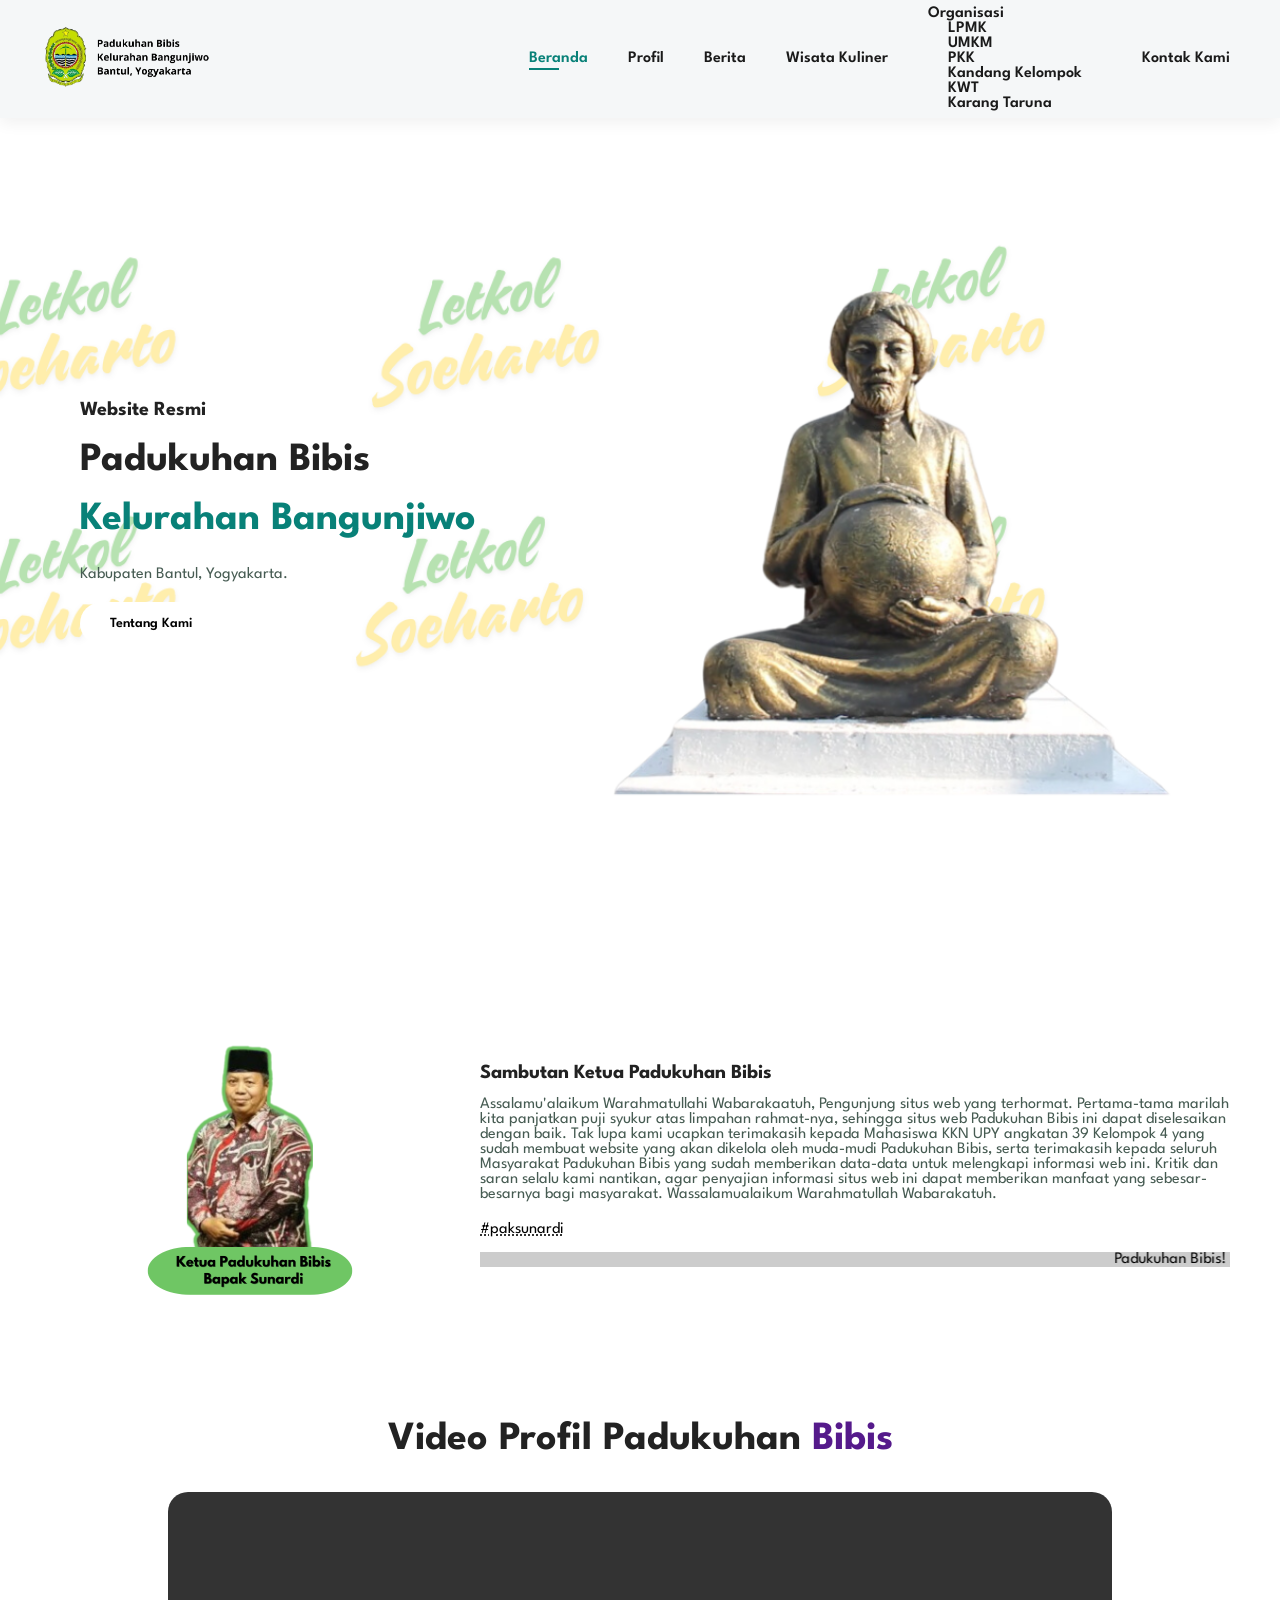
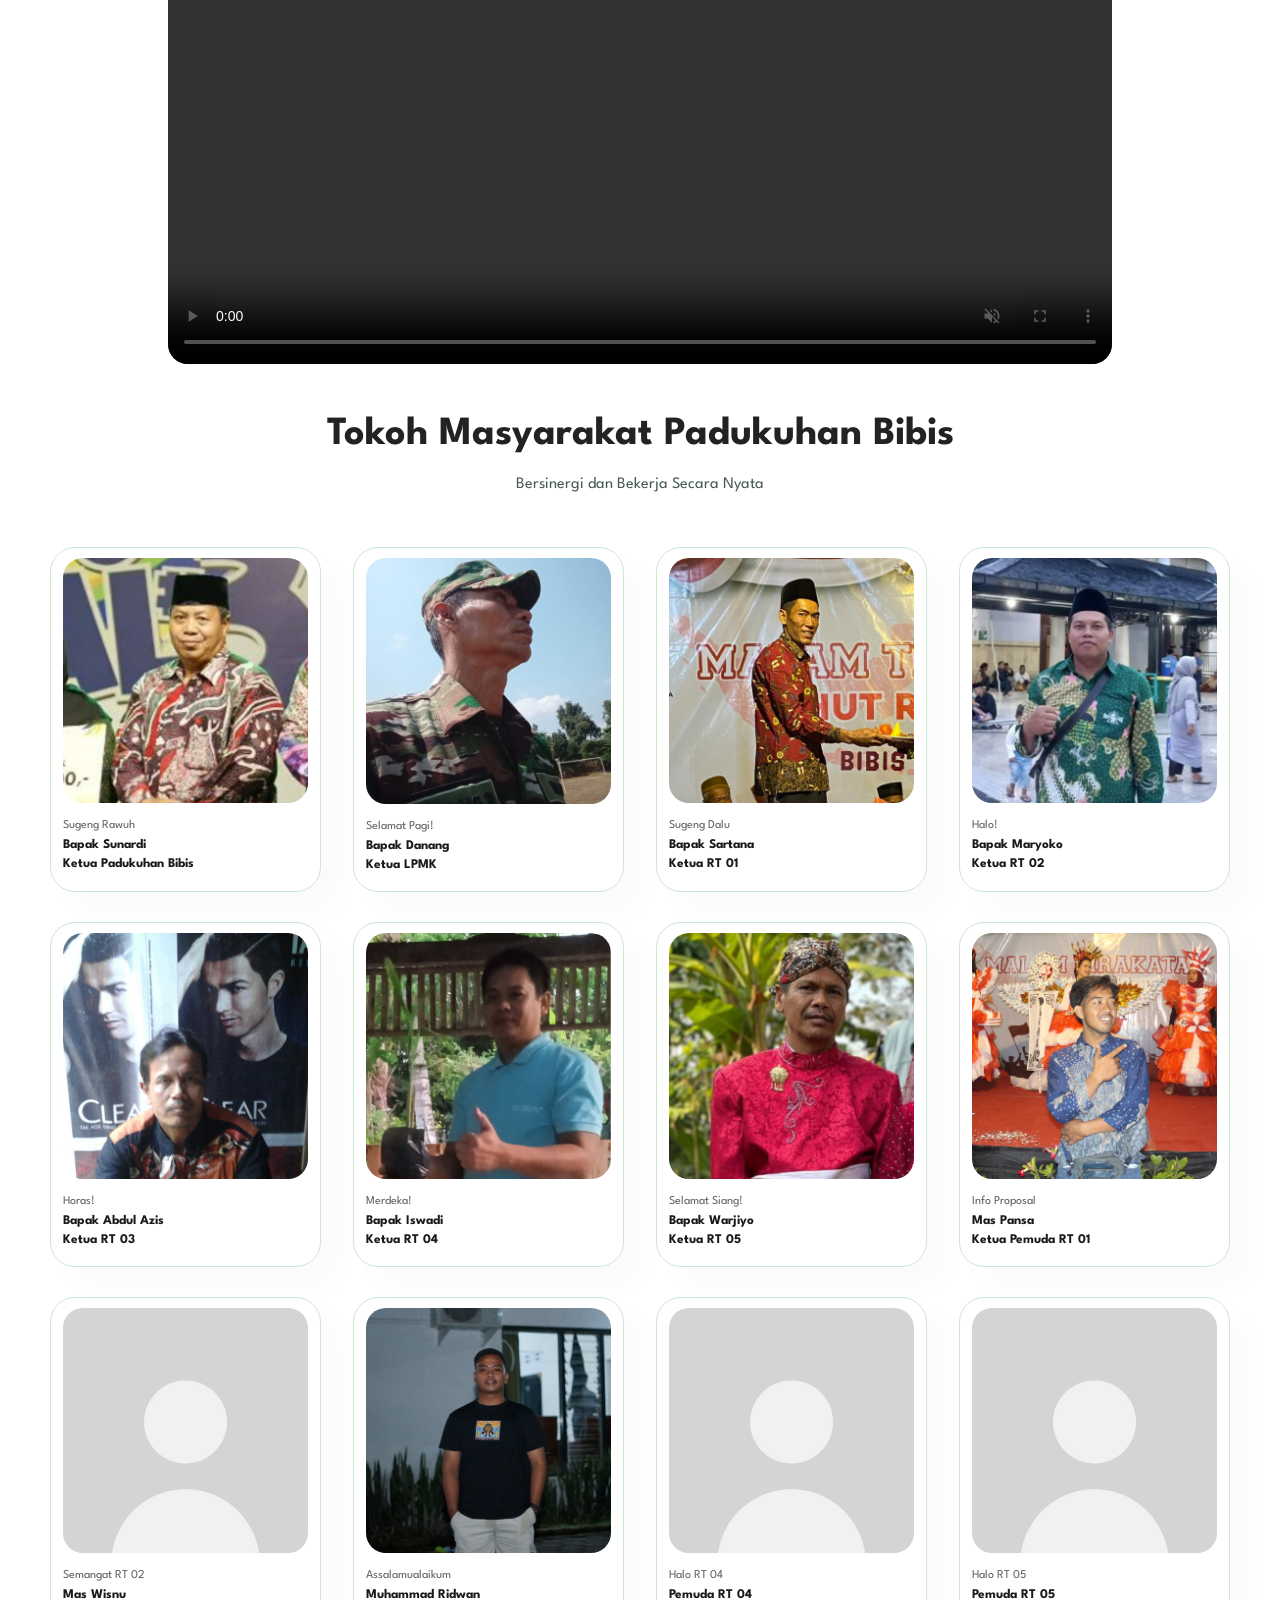
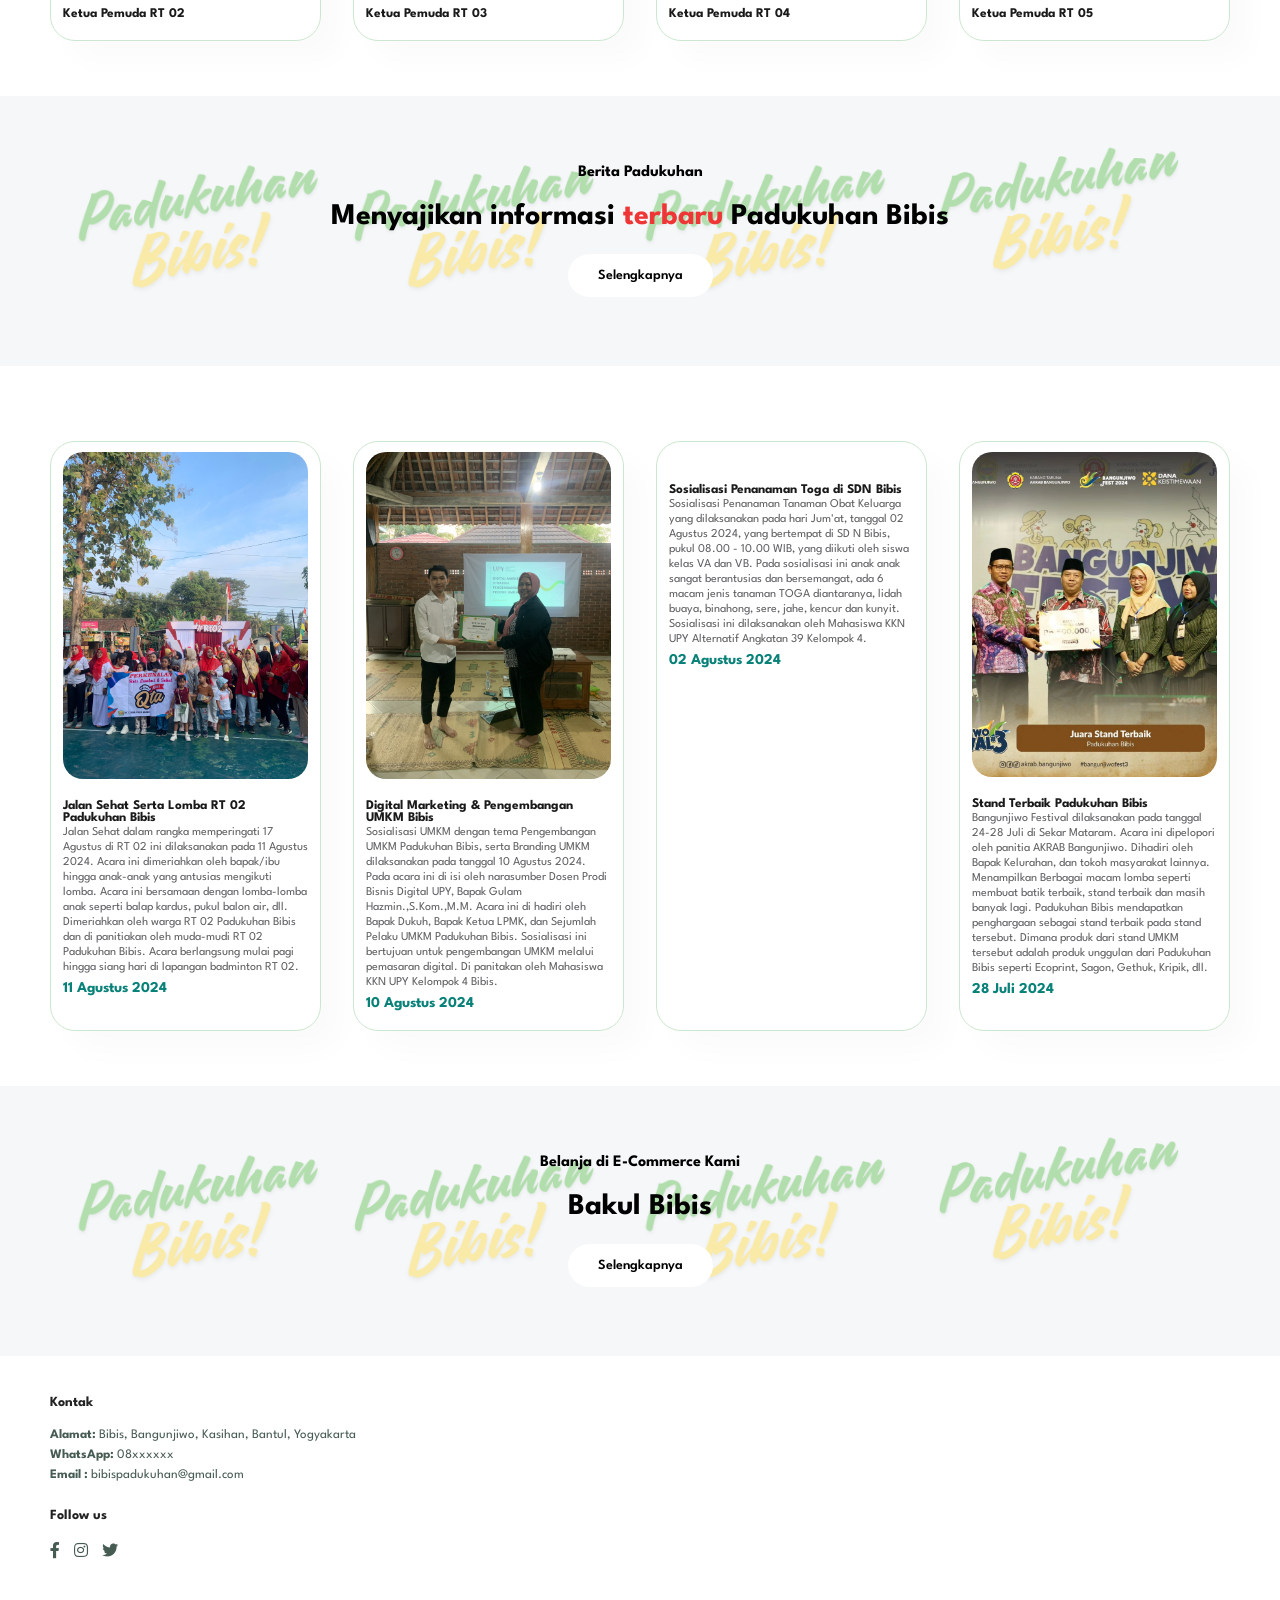
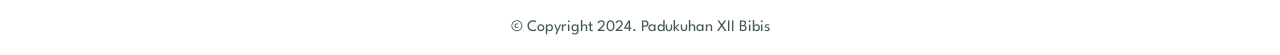
==== index.html @ 920bd3bc "Update index.html" ====
<!DOCTYPE html>
<html lang="en">

<head>
    <meta charset="UTF-8">
    <meta http-equiv="X-UA-Compatible" content="IE=edge">
    <meta name="viewport" content="width=device-width, initial-scale=1.0">
    <title>Website | Padukuhan Bibis</title>
    <link rel="icon" href="img/logobantul4.png"> 
    <link rel="stylesheet" href="https://pro.fontawesome.com/releases/v5.10.0/css/all.css">
    <link href="style.css" rel="stylesheet"  />
</head>

<body>

    <section id="header">
        <a href="index.html"><img src="img/logobantul2.png" class="logo" alt="logo"></a>

        <div>
            <ul id="navbar">
                <li><a class="active" href="index.html">Beranda</a></li>
                <li><a href="profil.html">Profil</a></li>
                <li><a href="berita.html">Berita</a></li>
                <li><a href="wisatakuliner.html">Wisata Kuliner</a></li>
                <li class="dropdown">
                    <a href="profil.html">Organisasi</a>
                    <ul class="submenu">
                        <li><a href="lpmk.html">LPMK</a></li>
                        <li><a href="umkm.html">UMKM</a></li>
                        <li><a href="pkk.html">PKK</a></li>
                        <li><a href="kandangkelompok.html">Kandang Kelompok</a></li>
                        <li><a href="kwt.html">KWT</a></li>
                        <li><a href="karangtaruna.html">Karang Taruna</a></li>
                    </ul>
                </li>
                <li><a href="kontakkami.html">Kontak Kami</a></li>
                <div id="mobile">
                    <a href="belanja.html"><i class="far fa-shopping-bag"></i></a>
                    <i id="bar" class="fas fa-outdent"></i>
                </div>
            </ul>
        </div>
        <div id="mobile">
            <a href="belanja.html"><i class="far fa-shopping-bag"></i></a>
            <i id="bar" class="fas fa-outdent"></i>
        </div>
    </section>
  <!--Navbar end-->


  <!--home page-->
  <section id="hero">
    <h4>Website Resmi</h4>
    <h2>Padukuhan Bibis</h2>
    <h1>Kelurahan Bangunjiwo</h1>
    <p>Kabupaten Bantul, Yogyakarta.</p>
    <a href="profil.html" class="tombol-aktif">Tentang Kami</a>
</section>

<section id="about-head" class="section-p1">
    <img src="img/Ketua Padukuhan Bibis Bapak Sunardi.png" alt="">
    <div>
        <h4>Sambutan Ketua Padukuhan Bibis</h4>
        <p>Assalamu'alaikum Warahmatullahi Wabarakaatuh,
        Pengunjung situs web yang terhormat. Pertama-tama marilah kita panjatkan puji syukur atas limpahan rahmat-nya, sehingga situs web Padukuhan Bibis ini dapat diselesaikan dengan baik.
        Tak lupa kami ucapkan terimakasih kepada Mahasiswa KKN UPY angkatan 39 Kelompok 4 yang sudah membuat website yang akan dikelola oleh muda-mudi Padukuhan Bibis, serta terimakasih kepada
        seluruh Masyarakat Padukuhan Bibis yang sudah memberikan data-data untuk melengkapi informasi web ini. Kritik dan saran selalu kami nantikan, agar penyajian informasi situs web ini
        dapat memberikan manfaat yang sebesar-besarnya bagi masyarakat. Wassalamualaikum Warahmatullah Wabarakatuh.
        </p>

        <abbr title="">#paksunardi</abbr>
        
        <br><br>

        <marquee bgcolor="#ccc" loop="-1" scrollamount="5" width="100%">Padukuhan Bibis! Jaya!</marquee>
    </div>
</section>

<section id="about-app" class="section-p1">
    <h1>Video Profil Padukuhan <a href="">Bibis</a></h1>
    <div class="vidio">
        <video autoplay muted loop controls src="img/vidioprofil16mb.mp4"></video>
    </div>          
</section>


  <!--home page end-->

  <!--Produk-->
  <section id="product1" class="section-p1">
    <h2>Tokoh Masyarakat Padukuhan Bibis</h2>
    <p>Bersinergi dan Bekerja Secara Nyata</p>
    <div class="pro-container">
        <div class="pro">
            <img src="img/paksunardi.png" alt=""/>
            <div class="des">
                <span>Sugeng Rawuh</span>
                <h5>Bapak Sunardi</h5>
                <h5>Ketua Padukuhan Bibis </h5>
            </div>
        </div>
        <div class="pro">
            <img src="img/pakdanang.jpeg" alt=""/>
            <div class="des">
                <span>Selamat Pagi!</span>
                <h5>Bapak Danang</h5>
                <h5>Ketua LPMK</h5>
            </div>
        </div>
        <div class="pro">
            <img src="img/Pakrt1.png" alt=""/>
            <div class="des">
                <span>Sugeng Dalu</span>
                <h5>Bapak Sartana</h5>
                <h5>Ketua RT 01</h5>
            </div>
        </div>
        <div class="pro">
            <img src="img/pakrt02.png" alt=""/>
            <div class="des">
                <span>Halo!</span>
                <h5>Bapak Maryoko</h5>
                <h5>Ketua RT 02</h5>
            </div>
        </div>
        <div class="pro">
            <img src="img/pakrt3.png" alt=""/>
            <div class="des">
                <span>Horas!</span>
                <h5>Bapak Abdul Azis</h5>
                <h5>Ketua RT 03</h5>
            </div>
        </div>
        <div class="pro">
            <img src="img/Pakrt04.png" alt=""/>
            <div class="des">
                <span>Merdeka!</span>
                <h5>Bapak Iswadi</h5>
                <h5>Ketua RT 04</h5>
            </div>
        </div>
        <div class="pro">
            <img src="img/pakrt05.png" alt=""/>
            <div class="des">
                <span>Selamat Siang!</span>
                <h5>Bapak Warjiyo</h5>
                <h5>Ketua RT 05</h5>
            </div>
        </div>
        <div class="pro">
            <img src="img/maspansa2.png" alt=""/>
            <div class="des">
                <span>Info Proposal</span>
                <h5>Mas Pansa</h5>
                <h5>Ketua Pemuda RT 01</h5>
            </div>
        </div>
        <div class="pro">
            <img src="img/profilkosong.jpg" alt=""/>
            <div class="des">
                <span>Semangat RT 02</span>
                <h5>Mas Wisnu</h5>
                <h5>Ketua Pemuda RT 02</h5>
            </div>
        </div>
        <div class="pro">
            <img src="img/ridwanrt03.png" alt=""/>
            <div class="des">
                <span>Assalamualaikum</span>
                <h5>Muhammad Ridwan</h5>
                <h5>Ketua Pemuda RT 03</h5>
            </div>
        </div>
        <div class="pro">
            <img src="img/profilkosong.jpg" alt=""/>
            <div class="des">
                <span>Halo RT 04</span>
                <h5>Pemuda RT 04</h5>
                <h5>Ketua Pemuda RT 04</h5>
            </div>
        </div>
        <div class="pro">
            <img src="img/profilkosong.jpg" alt=""/>
            <div class="des">
                <span>Halo RT 05</span>
                <h5>Pemuda RT 05</h5>
                <h5>Ketua Pemuda RT 05</h5>
            </div>
        </div>
    </div>
</section>

<section id="banner" class="section-m1">
    <h4>Berita Padukuhan</h4>
    <h2>Menyajikan informasi <span>terbaru</span> Padukuhan Bibis </h2>
    <a href="berita.html">Selengkapnya</a>
</section>

<section id="product1" class="section-p1">
    <div class="pro-container">
        <div class="pro">
            <img src="img/jalansehat.jpeg" alt=""/>
            <div class="des">
                <h5>Jalan Sehat Serta Lomba RT 02 Padukuhan Bibis</h5>
                <span>Jalan Sehat dalam rangka memperingati 17 Agustus di RT 02 ini dilaksanakan pada 11 Agustus 2024.
                    Acara ini dimeriahkan oleh bapak/ibu hingga anak-anak yang antusias mengikuti lomba. Acara ini bersamaan dengan lomba-lomba anak 
                    seperti balap kardus, pukul balon air, dll. Dimeriahkan oleh warga RT 02 Padukuhan Bibis dan di panitiakan 
                    oleh muda-mudi RT 02 Padukuhan Bibis. Acara berlangsung mulai pagi hingga siang hari di lapangan badminton RT 02.
                </span>
                <h4>11 Agustus 2024</h4>
            </div>
        </div>
        <div class="pro">
            <img src="img/sosialisasiumkm.jpeg" alt=""/>
            <div class="des">
                <h5>Digital Marketing & Pengembangan UMKM Bibis</h5>
                <span>Sosialisasi UMKM dengan tema Pengembangan UMKM Padukuhan Bibis, serta Branding UMKM
                    dilaksanakan pada tanggal 10 Agustus 2024. Pada acara ini di isi oleh narasumber Dosen Prodi
                    Bisnis Digital UPY, Bapak Gulam Hazmin.,S.Kom.,M.M. Acara ini di hadiri oleh Bapak Dukuh,
                    Bapak Ketua LPMK, dan Sejumlah Pelaku UMKM Padukuhan Bibis. Sosialisasi ini bertujuan untuk 
                    pengembangan UMKM melalui pemasaran digital. Di panitakan
                    oleh Mahasiswa KKN UPY Kelompok 4 Bibis.
                </span>
                <h4>10 Agustus 2024</h4>
            </div>
        </div>
        <div class="pro">
            <img src="img/beritatanaman2.png" alt=""/>
            <div class="des">
                <h5>Sosialisasi Penanaman Toga di SDN Bibis</h5>
                <span>Sosialisasi Penanaman Tanaman Obat Keluarga yang dilaksanakan pada hari Jum'at, tanggal 02 Agustus 2024, yang bertempat di SD N Bibis, pukul 08.00 - 10.00 WIB, yang diikuti oleh siswa kelas VA dan VB. 
                    Pada sosialisasi ini anak anak sangat berantusias dan bersemangat, ada 6 macam jenis tanaman TOGA diantaranya, lidah buaya, binahong, sere, jahe, kencur dan kunyit. 
                    Sosialisasi ini dilaksanakan oleh Mahasiswa KKN UPY Alternatif Angkatan 39 Kelompok 4.
                </span>
                <h4>02 Agustus 2024</h4>
            </div>
        </div>
        <div class="pro">
            <img src="img/bangunjiwofest.jpeg" alt=""/>
            <div class="des">
                <h5>Stand Terbaik Padukuhan Bibis</h5>
                <span>Bangunjiwo Festival dilaksanakan pada tanggal 24-28 Juli di Sekar Mataram. Acara ini dipelopori oleh 
                    panitia AKRAB Bangunjiwo. Dihadiri oleh Bapak Kelurahan, dan tokoh masyarakat lainnya. Menampilkan Berbagai
                    macam lomba seperti membuat batik terbaik, stand terbaik dan masih banyak lagi. Padukuhan Bibis mendapatkan penghargaan
                    sebagai stand terbaik pada stand tersebut. Dimana produk dari stand UMKM tersebut adalah produk unggulan dari Padukuhan Bibis
                    seperti Ecoprint, Sagon, Gethuk, Kripik, dll.
                </span>
                <h4>28 Juli 2024</h4>
            </div>
        </div>
    </div>
</section>

  <!--Produk Star end-->

<section id="banner" class="section-m1">
    <h4>Belanja di E-Commerce Kami</h4>
    <h2>Bakul Bibis</h2>
    <a href="https://bakulbibis-frontend.vercel.app/" class="tombol-aktif">Selengkapnya</a>
</section>

<footer class="section-p1">
    <div class="col">
        <h4>Kontak</h4>
        <p><strong>Alamat:</strong> Bibis, Bangunjiwo, Kasihan, Bantul, Yogyakarta</p>
        <p><strong>WhatsApp:</strong> 08xxxxxx</p>
        <p><strong>Email : </strong> bibispadukuhan@gmail.com </p>
        <div class="follow">
            <h4>Follow us</h4>
            <div class="icon">
                <i class="fab fa-facebook-f"></i>
                <i class="fab fa-instagram"></i>
                <i class="fab fa-twitter"></i>
            </div>
        </div>
    </div>




</footer>


<div class="copyright">
    <p>&copy; Copyright 2024. Padukuhan XII Bibis</p>
  </div>
</div>


  <script src="script.js"></script>
</body>

</html>
---- style.css ----
@import url('https://fonts.googleapis.com/css2?family=Spartan:wght@100;200;300;400;500;600;700;800;900&display=swap');
* {
    margin: 0;
    padding: 0;
    box-sizing: border-box;
    font-family: 'Spartan', sans-serif;
}

h1 {
    font-size: 40px;
    line-height: 64px;
    color: #222;
}

h2 {
    font-size: 40px;
    line-height: 54px;
    color: #222;
}

h4 {
    font-size: 20px;
    color: #222;
}

h6 {
    font-weight: 700;
    font-size: 12px;
}

p {
    font-size: 16px;
    color: #465b52;
    margin: 15px 0 20px 0;
}

.section-p1 {
    margin: 40px 50px;
}

.section-m1 {
    margin: 40px 0;
}

body {
    width: 100%;
}

/* Navbar */

.logo {
    width: 200px;
}

#header {
    display: flex;
    align-items: center;
    justify-content: space-between;
    padding: 5px 30px;
    background-color: #F5F7F8;
    box-shadow: 0 5px 15px rgba(0, 0, 0, 0.06);
    z-index: 999;
    position: sticky;
    top: 0;
    left: 0;
}

#navbar {
    display: flex;
    align-items: center;
    justify-content: center;
}

#navbar li {
    list-style: none;
    padding: 0 20px;
    position: relative;
}

#navbar li a {
    text-decoration: none;
    font-size: 16px;
    font-weight: 600;
    color: #1a1a1a;
    transition: 0.3s ease;
}

#navbar li a:hover,
#navbar li a.active {
    color: #088178;
}

#navbar li a.active::after,
#navbar li a:hover::after {
    content: "";
    width: 30px;
    height: 2px;
    background-color: #088178;
    position: absolute;
    bottom: -4px;
    left: 20px;
}


#mobile {
    display: none;
    align-items: center;
}

#close {
    display: none;
}


/* Navbar End*/

/* Home Page */
#hero {
    background-image: url("img/bgletkol.png");
    height: 90vh;
    width: 100%;
    background-size: cover;
    background-position: top 25% right 0;
    padding: 0 80px;
    display: flex;
    flex-direction: column;
    align-items: flex-start;
    justify-content: center;
}


#hero button a {
    text-decoration: none;
    color: black;
    background-size: cover;
    background-position: top 25% right 0;
    padding: 0 80px;
    display: flex;
}


#hero h4 {
    padding-bottom: 15px;
}

#hero h1 {
    color:#088178
}

#hero button {
    background-color: rgba(0, 0, 0, 0.06);
    color: #088178;
    border: 0;
    border-radius: 50px;
    padding: 14px 40px 14px 40px;
    background-repeat: no-repeat;
    cursor: pointer;
    font-weight: 700;
    font-size: 15px;
    text-decoration: none;
    color: #088178;

}

#hero button:hover {
    background-color: #088178;
    transition: 0.3s;
}



#feature {
    display: flex;
    align-items: center;
    justify-content: space-between;
    flex-wrap: wrap;
}

#feature .fe-box {
    width: 180px;
    text-align: center;
    padding: 25px 15px;
    box-shadow: 20px 20px 34px rgba(0, 0, 0, 0.03);
    border: 1px solid #cce7d0;
    border-radius: 4px;
    margin: 15px 0;
}

#feature .fe-box:hover {
    box-shadow: 10px 10px 54px rgba(70, 62, 221, 0.1);
}

#feature .fe-box img {
    width: 100px;
    margin-bottom: 10px;
}

#feature .fe-box h6 {
    display: inline-block;
    padding: 9px 8px 6px 8px;
    line-height: 1;
    border-radius: 4px;
    color: #088178;
    background-color: #fddde4;
}

#feature .fe-box:nth-child(2) h6 {
    background-color: #cdebbc;
}


#feature .fe-box:nth-child(3) h6 {
    background-color: #d1e8f2;
}


#feature .fe-box:nth-child(4) h6 {
    background-color: #cdd4f8;
}


#feature .fe-box:nth-child(5) h6 {
    background-color: #f6dbf6;
}

#feature .fe-box:nth-child(6) h6 {
    background-color: #fff2e5;
}

#product1 {
    text-align: center;
}

#product1 .pro-container {
    display: flex;
    justify-content: space-between;
    padding-top: 20px;
    flex-wrap: wrap;
}

#product1 .pro {
    width: 23%;
    min-width: 250px;
    padding: 10px 12px;
    border: 1px solid #cce7d0;
    border-radius: 25px;
    cursor: pointer;
    box-shadow: 20px 20px 30px rgba(0, 0, 0, 0.02);
    margin: 15px 0;
    transition: 0.2s ease;
    position: relative;
}

#product1 .pro:hover {
    box-shadow: 20px 20px 30px rgba(0, 0, 0, 0.06);
}

#product1 .pro img {
    width: 100%;
    border-radius: 20px;
}

#product1 .pro .des {
    text-align: start;
    padding: 10px 0;
}

#product1 .pro .des span {
    color: #606063;
    font-size: 12px;
}

#product1 .pro .des h5 {
    padding-top: 7px;
    color: #1a1a1a;
    font: 14px;
}

#product1 .pro .des i {
    font-size: 20px;
    color: rgba(243, 181, 25);
}

#product1 .pro .des h4 {
    padding-top: 7px;
    font-size: 15px;
    font-weight: 700;
    color: #088178;
}

#product1 .pro .cart {
    width: 40px;
    height: 40px;
    line-height: 40px;
    border-radius: 50px;
    background-color: #e8f6ea;
    font-weight: 500;
    color: #088178;
    border: 1px solid #cce7d0;
    position: absolute;
    bottom: 20px;
    right: 10px;
}

#banner {
    display: flex;
    flex-direction: column;
    justify-content: center;
    align-items: center;
    text-align: center;
    background-image: url(img/bannerberanda.png);
    width: 100%;
    height: 30vh;
    background-size: cover;
    background-position: center;
}

#banner h4 {
    color: black;
    font-size: 16px;
}

#banner h2 {
    color: black;
    font-size: 30px;
    padding: 10px 0;
}

#banner h2 span{
    color: #ef3636;
}

#hero a {
    text-decoration: none;
    font-size: 14px;
    font-weight: 600;
    padding: 15px 30px;
    color: #000;
    background-color: #ffff;
    border-radius: 50px;
    cursor: pointer;
    border: none;
    outline: none;
    transition: 0.2s;
    
}

#hero a:hover {
    background-color: #088178;
    color: #fff;
}

#banner a {
    text-decoration: none;
    font-size: 14px;
    font-weight: 600;
    padding: 15px 30px;
    color: #000;
    background-color: #ffff;
    border-radius: 50px;
    cursor: pointer;
    border: none;
    outline: none;
    transition: 0.2s;
    
}

#banner a:hover {
    background-color: #088178;
    color: #fff;
}

#button a {
    text-decoration: none;
    font-size: 13px;
    font-weight: 600;
    padding: 15px 30px;
    color: #000;
    background-color: #088178;
    border-radius: 50px;
    cursor: pointer;
    border: none;
    outline: none;
    transition: 0.2s;
    
}

#button a:hover {
    background-color: #088178;
    color: #fff;
}


button.normal {
    font-size: 14px;
    font-weight: 600;
    padding: 15px 30px;
    color: #000;
    background-color: #ffff;
    border-radius: 50px;
    cursor: pointer;
    border: none;
    outline: none;
    transition: 0.2s;
}

#banner button:hover {
    background-color: #088178;
    color: #fff;
}




#newsletter {
    display: flex;
    justify-content: space-between;
    flex-wrap: wrap;
    align-items: center;
    background-image: url("");
    background-repeat: no-repeat;
    background-position: 20% 30%;
    background-color: #041e42;
}

footer {
    display: flex;
    flex-wrap: wrap;
    justify-content: space-between;
}

footer .col {
    display: flex;
    flex-direction: column;
    align-items: flex-start;
    margin-bottom: 20px;
}

footer h4 {
    font-size: 14px;
    padding-bottom: 20px;
}

footer p {
    font-size: 13px;
    margin: 0 0 8px 0;
}

footer a {
    font-size: 13px;
    text-decoration: none;
    color: #222;
    margin-bottom: 10px;
}

footer .follow {
    margin-top: 20px;
}

footer .follow i {
    color: #465b52;
    padding-right: 10px;
    cursor: pointer;
}

footer .follow i:hover,
footer a:hover {
    color: #088178;
}

.copyright {
    font-size: 1px;
    width: 100%;
    text-align: center;
}

/* Berita Page */

#page-header.berita-header {
    background-image: url("img/bannerberita2.png");
    width: 100%;
    height: 40vh;
    background-size: cover;
    display: flex;
    justify-content: center;
    text-align: center;
    flex-direction: column;
    padding: 14px;
}

#page-header h2,
#page-header p {
    color: black;
}

#pagination {
    text-align: center;
}

#pagination a {
    text-decoration: none;
    background-color: #088178;
    padding: 15px 20px;
    border-radius: 4px;
    color: #fff;
    font-weight: 600;
}

#pagination a i {
    font: 16px;
    font-weight: 600;
}

/* SINGLE PRODUCT */

#prodetails {
    display: flex;
    margin-top: 20px;
}

#prodetails .single-pro-image {
    width: 40%;
    margin-right: 50px;
}

.small-img-group {
    display: flex;
    justify-content: space-between;
}

.small-img-col {
    flex-basis: 24%;
    cursor: pointer;
}

#prodetails .single-pro-details {
    width: 50%;
    padding-top: 30px;
}

#prodetails .single-pro-details h4 {
    padding: 40px 0 20px 0;
}

#prodetails .single-pro-details h2 {
    font-size: 26px;
}

#prodetails .single-pro-details select {
    display: block;
    padding: 5px 10px;
    margin-bottom: 10px;
}

#prodetails .single-pro-details input {
    width: 50px;
    height: 47px;
    padding-left: 10px;
    font-size: 16px;
    margin-right: 10px;
}

#prodetails .single-pro-details input:focus {
    outline: none;
}

#prodetails .single-pro-details button {
    background: #088178;
    color: #fff;
}

#prodetails .single-pro-details span {
    line-height: 25px;
}

/* Profil Header */
#page-header.profil-header {
    background-image: url("img/bgprofil2.png");
    width: 100%;
    height: 40vh;
    background-size: cover;
    display: flex;
    justify-content: center;
    text-align: center;
    flex-direction: column;
    padding: 14px;
}

#page-header h2,
#page-header p {
    color: black;
}

#pagination {
    text-align: center;
}

#pagination a {
    text-decoration: none;
    background-color: #088178;
    padding: 15px 20px;
    border-radius: 4px;
    color: #fff;
    font-weight: 600;
}

#pagination a i {
    font: 16px;
    font-weight: 600;
}

/* SINGLE PRODUCT */

#prodetails {
    display: flex;
    margin-top: 20px;
}

#prodetails .single-pro-image {
    width: 40%;
    margin-right: 50px;
}

.small-img-group {
    display: flex;
    justify-content: space-between;
}

.small-img-col {
    flex-basis: 24%;
    cursor: pointer;
}

#prodetails .single-pro-details {
    width: 50%;
    padding-top: 30px;
}

#prodetails .single-pro-details h4 {
    padding: 40px 0 20px 0;
}

#prodetails .single-pro-details h2 {
    font-size: 26px;
}

#prodetails .single-pro-details select {
    display: block;
    padding: 5px 10px;
    margin-bottom: 10px;
}

#prodetails .single-pro-details input {
    width: 50px;
    height: 47px;
    padding-left: 10px;
    font-size: 16px;
    margin-right: 10px;
}

#prodetails .single-pro-details input:focus {
    outline: none;
}

#prodetails .single-pro-details button {
    background: #088178;
    color: #fff;
}

#prodetails .single-pro-details span {
    line-height: 25px;
}

/*contact header*/

#page-header.umkm-header {
    background-image: url("img/bannerumkmfix.png");
    width: 100%;
    height: 40vh;
    background-size: cover;
    display: flex;
    justify-content: center;
    text-align: center;
    flex-direction: column;
    padding: 14px;
}

#page-header h2,
#page-header p {
    color: black;
}

#pagination {
    text-align: center;
}

#pagination a {
    text-decoration: none;
    background-color: #088178;
    padding: 15px 20px;
    border-radius: 4px;
    color: #fff;
    font-weight: 600;
}

#pagination a i {
    font: 16px;
    font-weight: 600;
}

/* SINGLE PRODUCT */

#prodetails {
    display: flex;
    margin-top: 20px;
}

#prodetails .single-pro-image {
    width: 40%;
    margin-right: 50px;
}

.small-img-group {
    display: flex;
    justify-content: space-between;
}

.small-img-col {
    flex-basis: 24%;
    cursor: pointer;
}

#prodetails .single-pro-details {
    width: 50%;
    padding-top: 30px;
}

#prodetails .single-pro-details h4 {
    padding: 40px 0 20px 0;
}

#prodetails .single-pro-details h2 {
    font-size: 26px;
}

#prodetails .single-pro-details select {
    display: block;
    padding: 5px 10px;
    margin-bottom: 10px;
}

#prodetails .single-pro-details input {
    width: 50px;
    height: 47px;
    padding-left: 10px;
    font-size: 16px;
    margin-right: 10px;
}

#prodetails .single-pro-details input:focus {
    outline: none;
}

#prodetails .single-pro-details button {
    background: #088178;
    color: #fff;
}

#prodetails .single-pro-details span {
    line-height: 25px;
}


/* about page */
#page-header.about-header {
    background-image: url(img/bannerprofil.png);
}

#about-head {
    display: flex;
    align-items: center;
}

#about-head img {
    width: 50%;
    height: auto;
}

#about-head div {
    padding-left: 30px;
}

#about-app {
    text-align: center;
}

#about-app a {
    text-decoration: none;
}

#about-app .vidio {
    width: 80%;
    height: auto; /* Ini dapat diubah menjadi height: auto untuk menjaga proporsi video */
    margin: 20px auto 0 auto;
}

#about-app .vidio video {
    width: 100%;
    height: auto; /* Atau gunakan height: auto untuk menjaga aspek rasio */
    border-radius: 20px;
}

/* contact page */

#contact-details {
    display: flex;
    align-items: center;
    justify-content: space-between;
}

#contact-details .details {
    width: 40%;
}

#contact-details .details span{
    font-size: 12px;
}

#contact-details .details h2 {
    font-size: 26px;
    line-height: 35px;
    padding: 20px 0;
}

#contact-details .details h3 {
    font-size: 16px;
    padding-bottom: 15px;
}

#contact-details .details li {
    list-style: none;
    display: flex;
    padding: 10px 0;
}

#contact-details .details li i {
    font-size: 14px;
    padding: 15px;
}

#contact-details .details li p {
    font-size: 14px;
}

#contact-details .map {
    width: 50%;
    height: 400px;
}

#contact-details .map iframe {
    width: 100%;
    height: 100%;
}

#from-details .people {
    text-align: center;
}

#from-details .people div img {
    width: 65px;
    height: 65px;
    object-fit: cover;
}

#from-details .people div p {
    margin: 0;
    font-size: 13px;
    line-height: 25px;
}

#from-details .people div p span {
    display: block;
    font-size: 16px;
    font-weight: 600;
    color: #000;
}






/* START MEDIA QUERY */

@media (max-width:799px) {

    #navbar {
        display: flex;
        flex-direction: column;
        align-items: flex-start;
        justify-content: flex-start;
        position: fixed;
        top: 0;
        right: -300px;
        height: 100vh;
        width: 300px;
        background-color: #E3E6F3;
        box-shadow: 0 40px 60px rgba(0, 0, 0, 0.01);
        padding: 80px 0 0 10px;
    }


    #navbar.active {
        right: 0px;
    }

    #navbar li {
        margin-bottom: 25px;
    }


    #mobile {
        display: flex;
        align-items: center;
    }


    #mobile i{
        color:#1a1a1a;
        font-size: 24px;
        padding-left: 20px;
    }

    #close {
        display: initial;
        position: absolute;
        top: 30px;
        left: 30px;
        color: #222;
        font-size: 24px;
    }

    #lg-bag {
        display: none;
    }

    #hero {
        height: 60vh;
        padding: 0 80px;
        background-position: top 30% right 30%;
    }

    #feature {
        justify-content: center;
    }

    #feature .fe-box {
       margin: 15px 15px;
    }

    #product1 .pro-container {
        justify-content: center;
    }

    #product1 .pro {
        margin: 15px;
    }

    #banner {
        height: 50vh;
    }

    /* single product */
    #prodetails {
        display: flex;
        flex-direction: column;
    }

    #prodetails .single-pro-image{
        width: 100%;
        padding-right: 0px;
    }

    #prodetails .single-pro-details{
        width: 100%;
    }

    /* contact page */
    #form-details {
        padding: 40px;
    }

}



@media (max-width: 477px) {
    .section-p1 {
        padding: 20px;
    }

    #header {
        padding: 10px 30px;
    }

    h1 {
        font-size: 38px;
    }

    h2 {
        font-size: 32px;
    }

    #hero {
        padding: 0 20px;
        background-position: 55%;
    }


    #feature .fe-box {
        width: 155px;
        margin: 0 0 15px 0;
    }

    /* about page */

    #about-head {
        flex-direction: column;
    }

    #about-head img {
        width: 100%;
        margin-bottom: 20px;
    }

    #about-head div {
        padding-left: 0px;
    }

    #about-app .vidio {
        width: 100%;
        margin: 20px auto; /* Posisikan video di tengah dengan margin */
        justify-content: center;
    }

    #about-app .vidio video {
        width: 100%;    
        height: auto; /* Agar proporsi video tetap terjaga */
        border-radius: 15px; /* Kurangi border-radius untuk tampilan mobile */
    }

    #about-app h1 {
        font-size: 1.5rem; /* Sesuaikan ukuran font judul untuk tampilan mobile */
        text-align: center;
    }

    /* contact page */
    #contact-details {
        flex-direction: column;
    }

    #contact-details .details{
        width: 100%;
        margin-bottom: 30px;
    }

    #contact-details .map {
        width: 100%;
    }

}
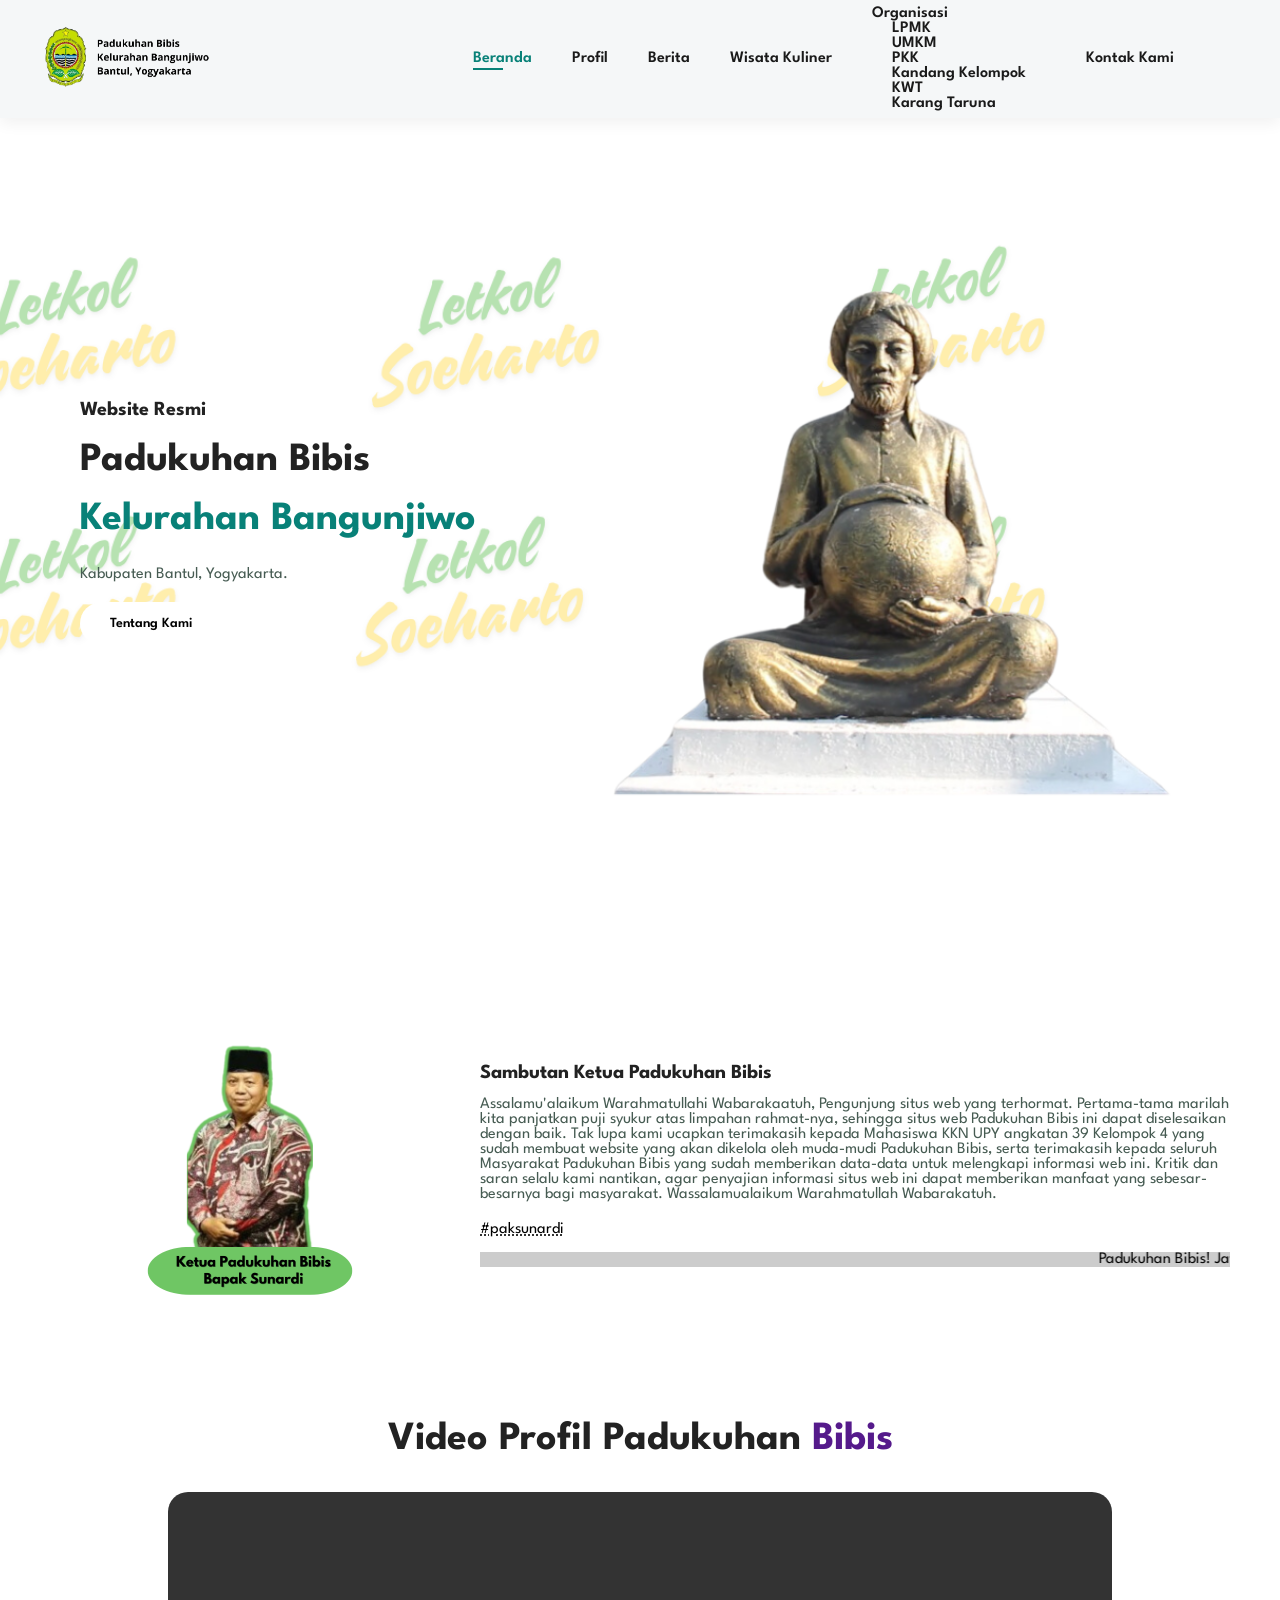
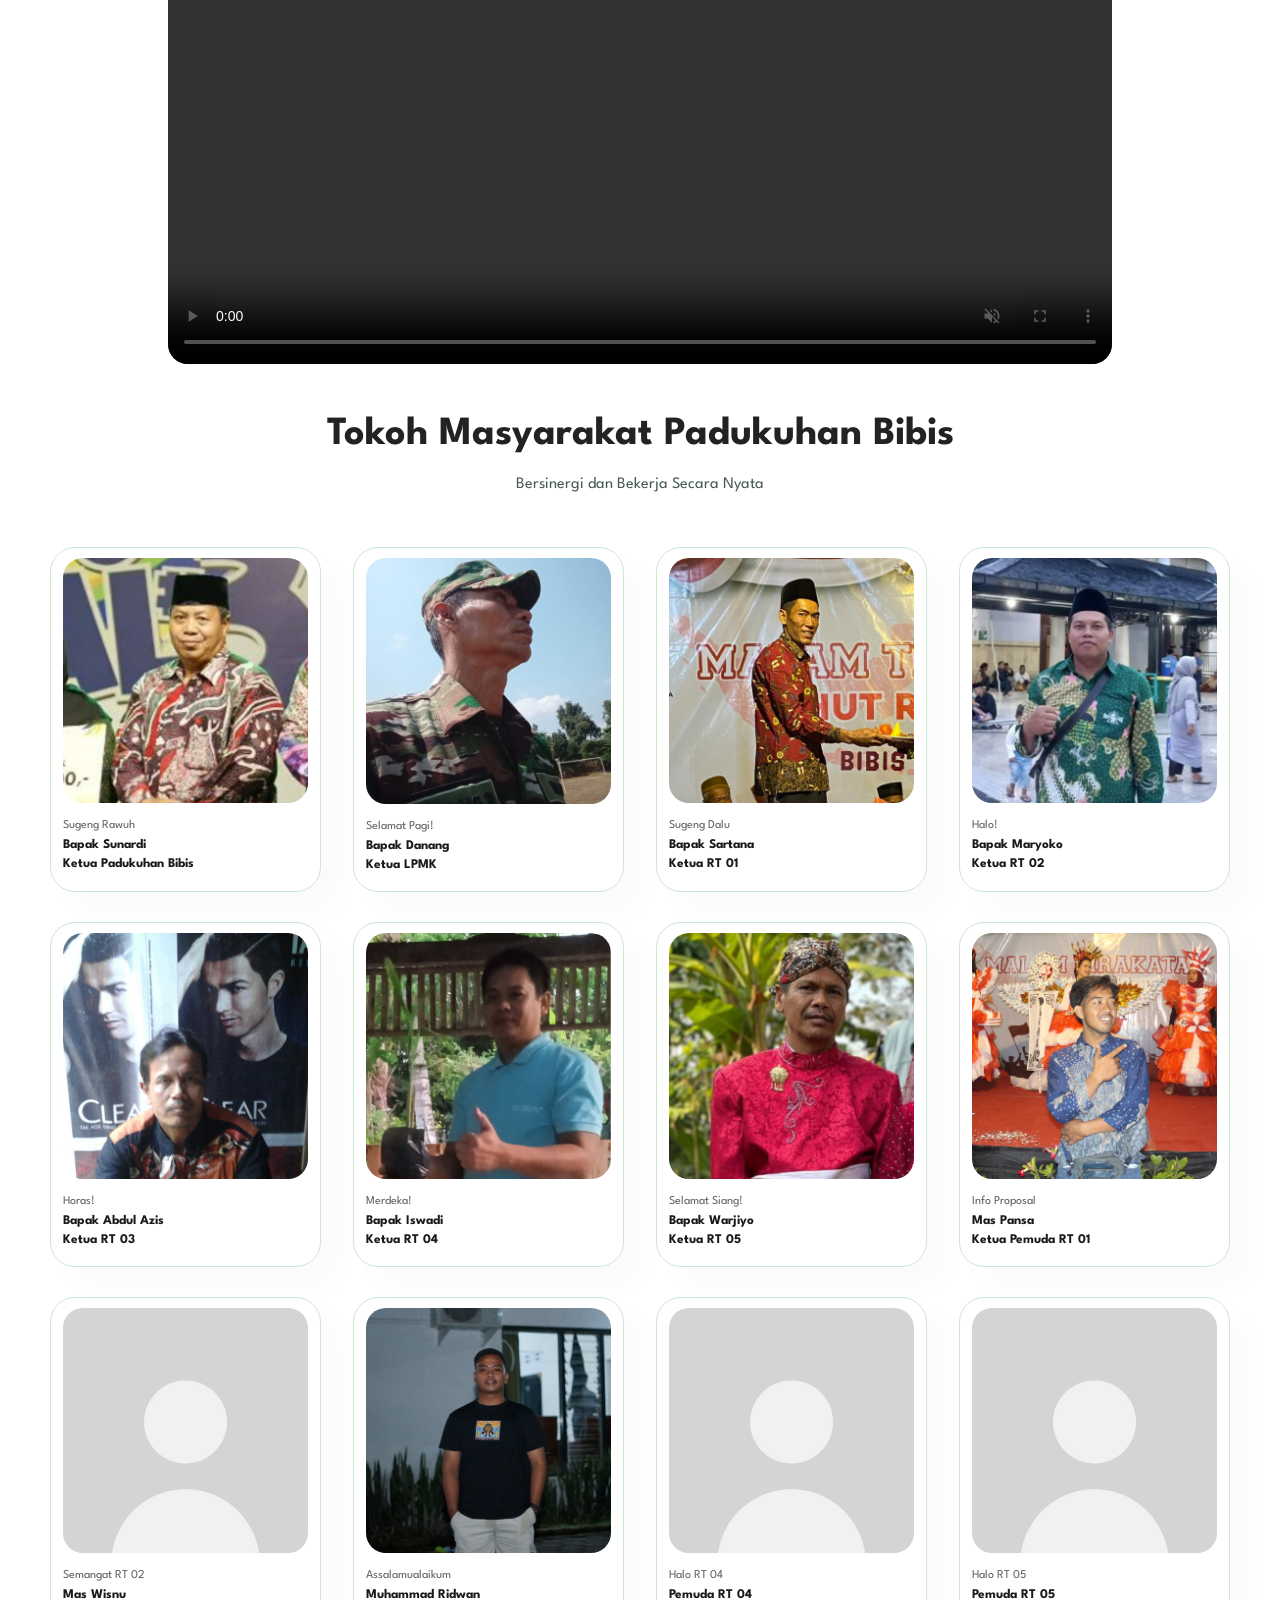
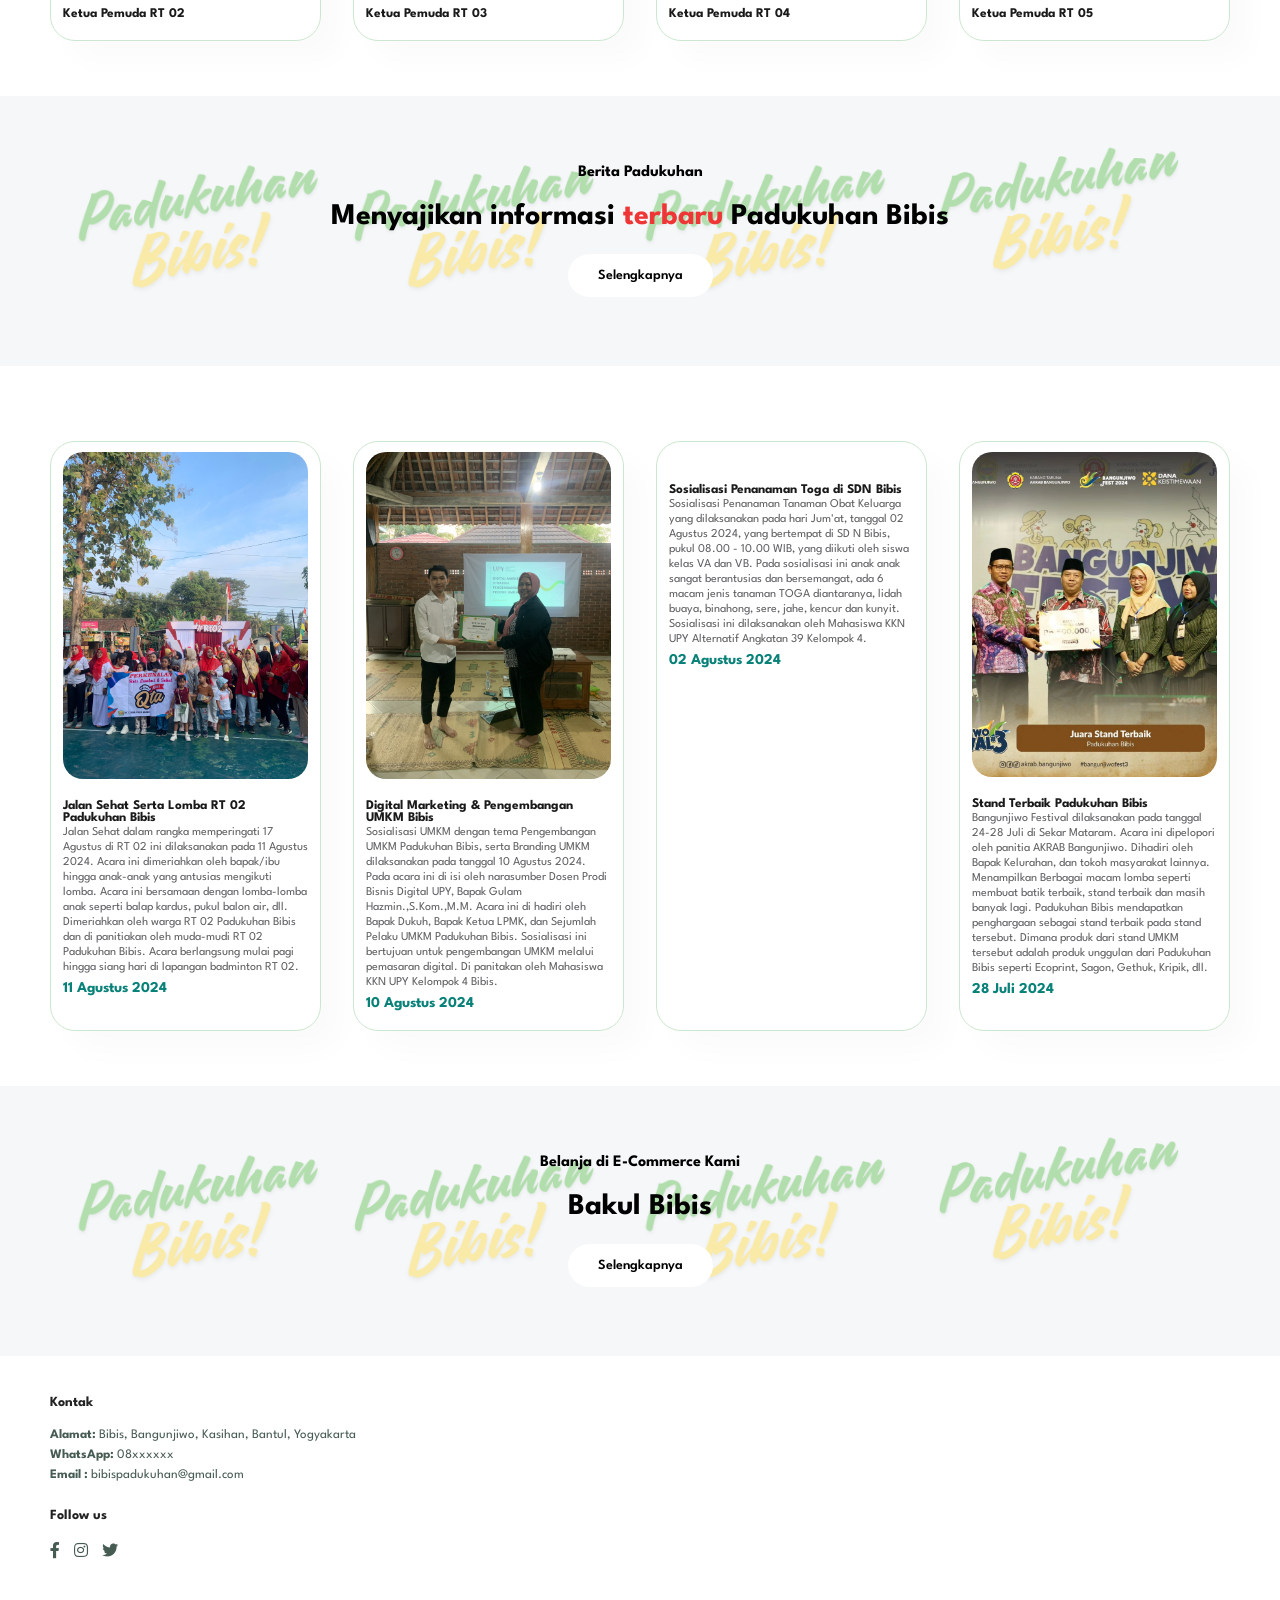
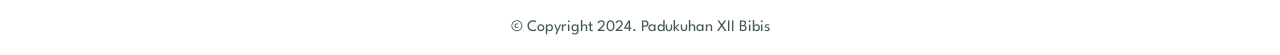
==== commit 29017cc2: "Update index.html" ====
--- a/index.html
+++ b/index.html
@@ -34,10 +34,8 @@
                     </ul>
                 </li>
                 <li><a href="kontakkami.html">Kontak Kami</a></li>
-                <div id="mobile">
-                    <a href="belanja.html"><i class="far fa-shopping-bag"></i></a>
-                    <i id="bar" class="fas fa-outdent"></i>
-                </div>
+                <li id="lg-bag"><a href="belanja.html"><i class="far fa-shopping-bag"></i></a></li>
+                <a href="#" id="close"><i class="far fa-times"></i></a>
             </ul>
         </div>
         <div id="mobile">
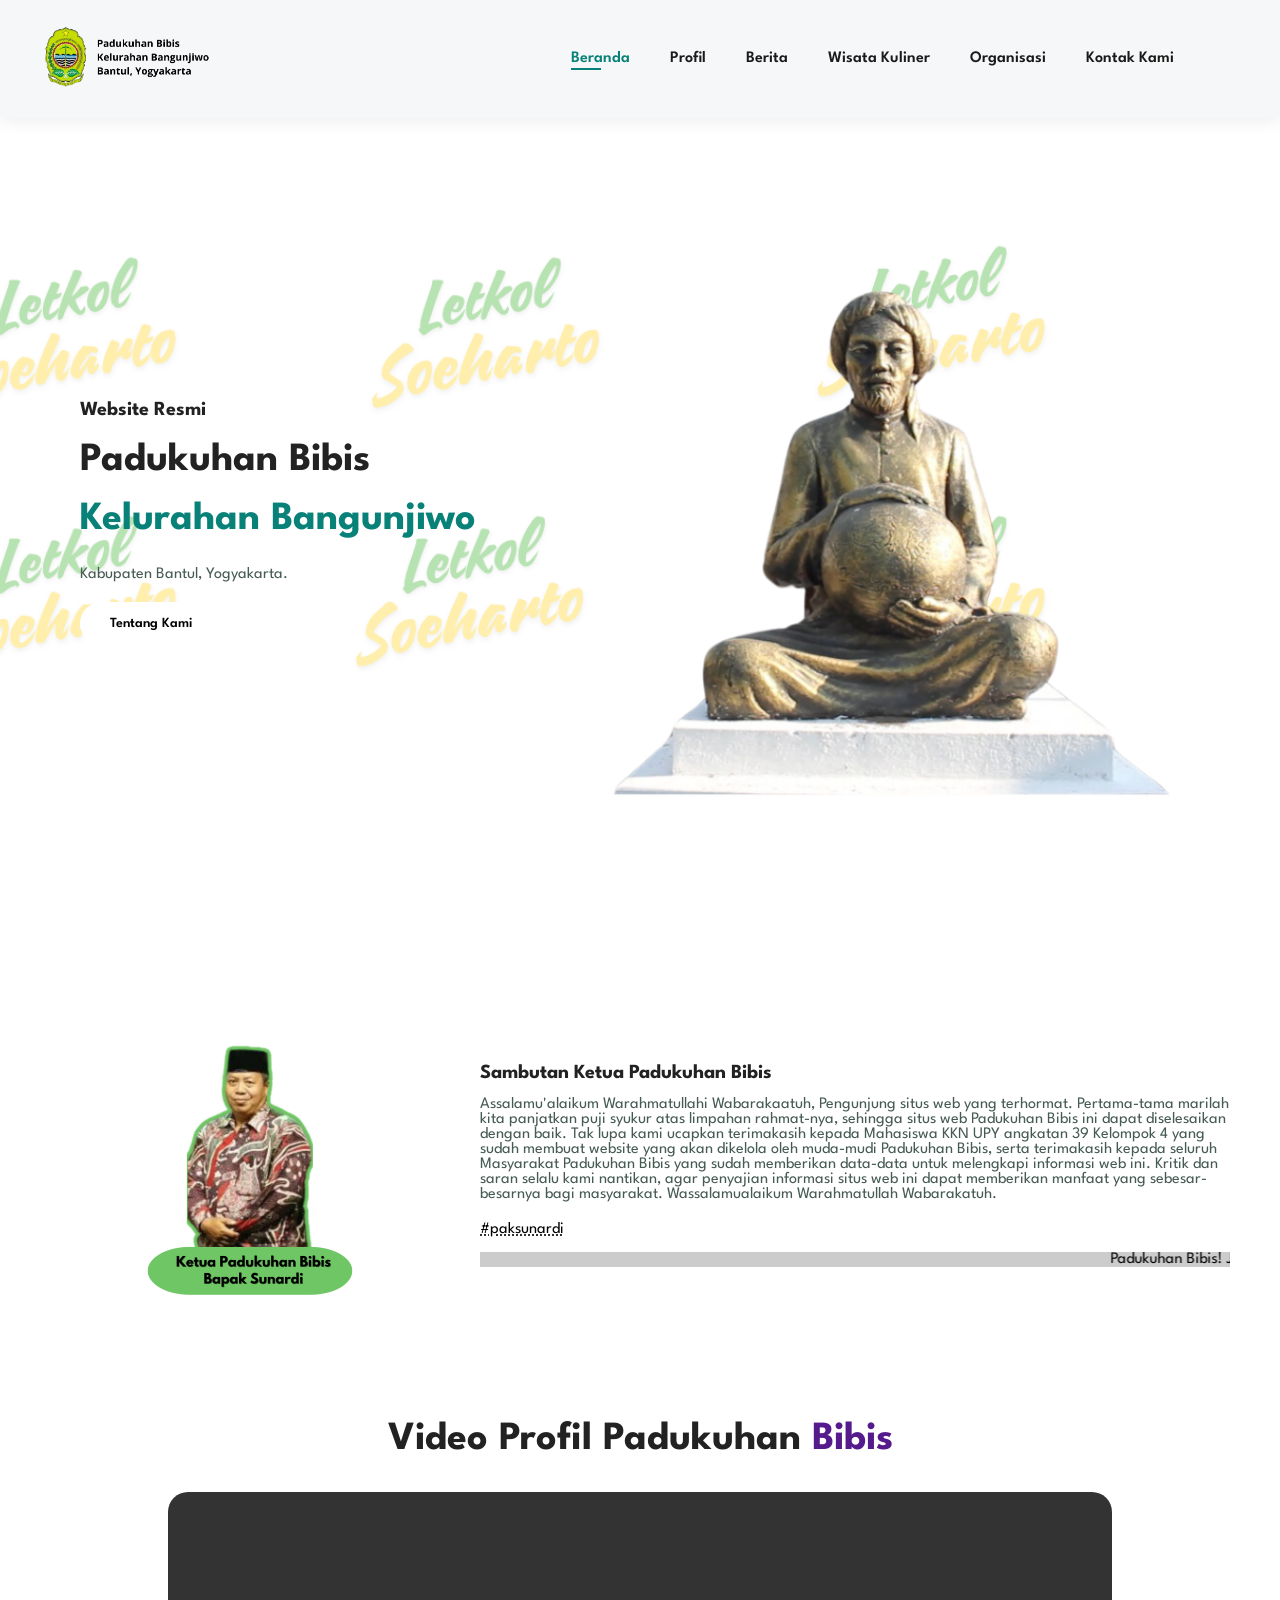
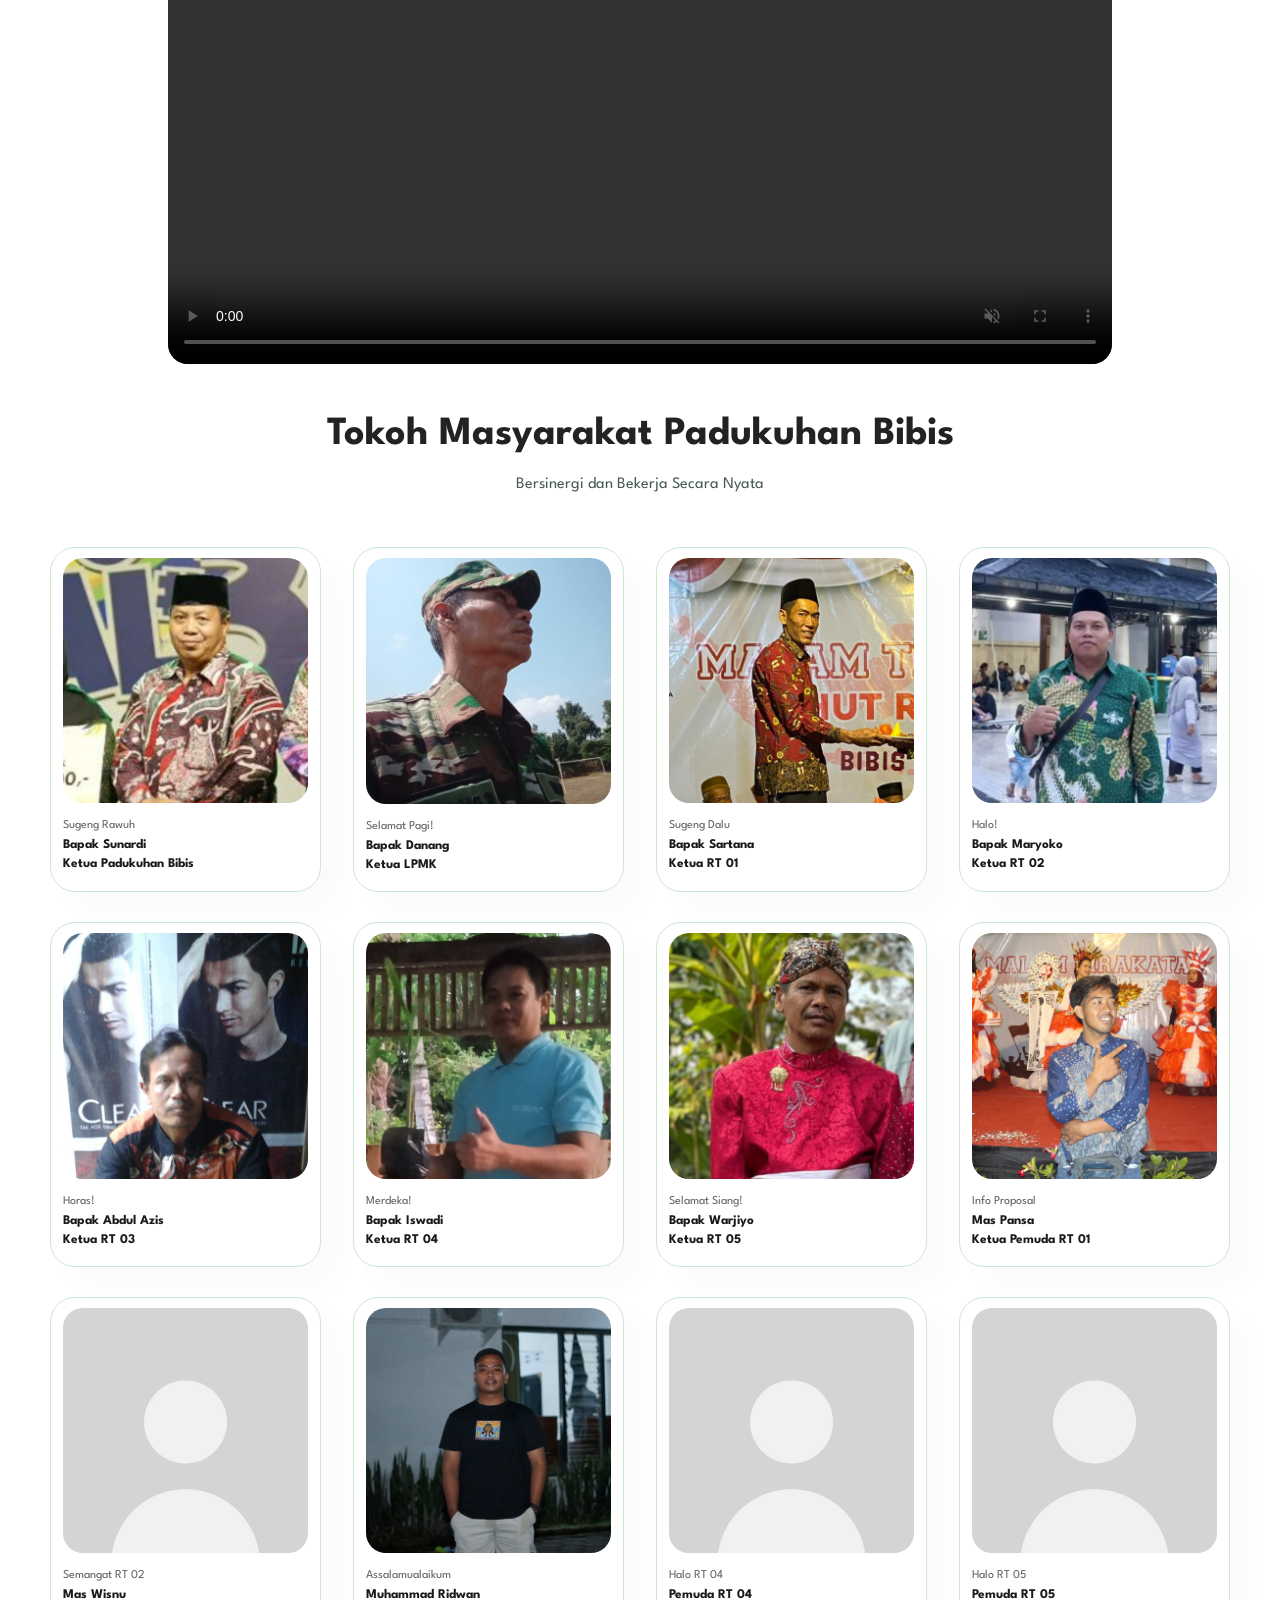
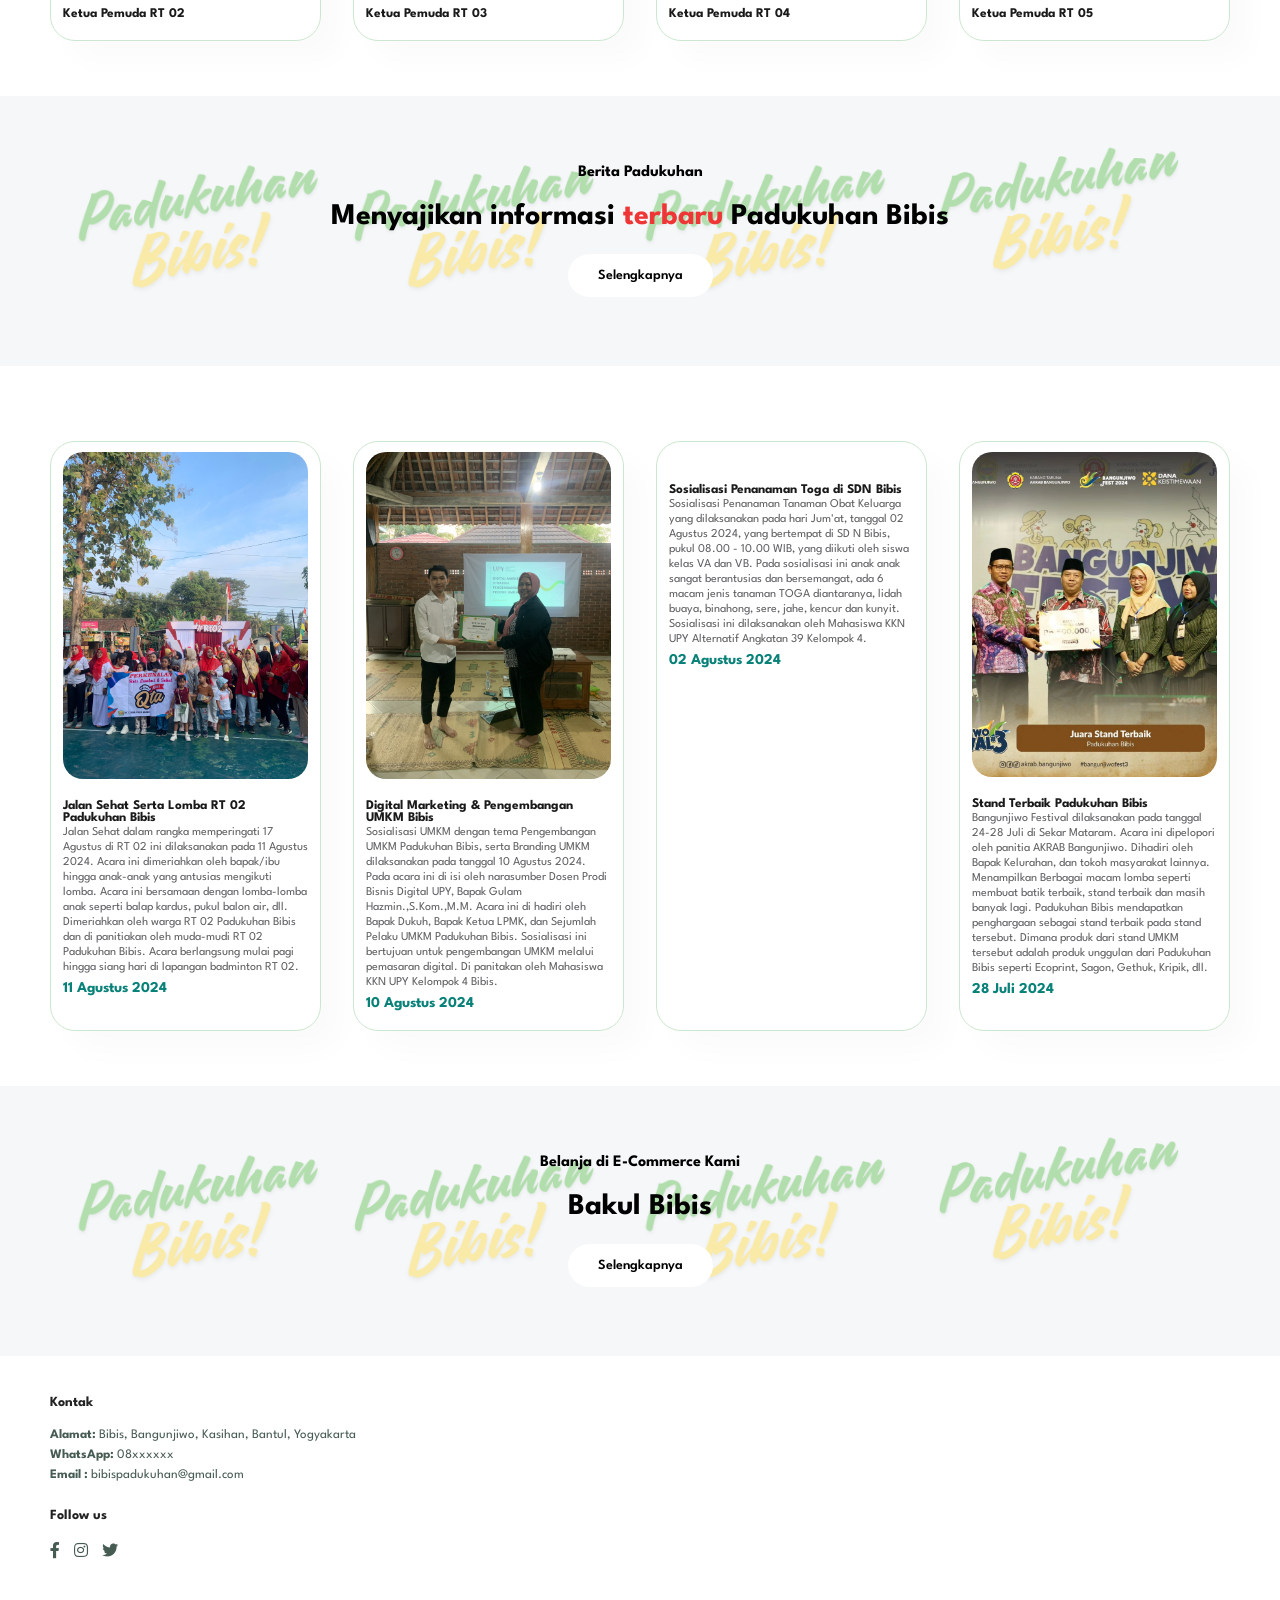
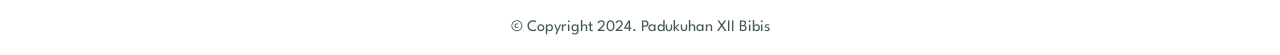
==== commit ab4529ad: "Update index.html" ====
--- a/index.html
+++ b/index.html
@@ -23,7 +23,7 @@
                 <li><a href="berita.html">Berita</a></li>
                 <li><a href="wisatakuliner.html">Wisata Kuliner</a></li>
                 <li class="dropdown">
-                    <a href="profil.html">Organisasi</a>
+                    <a>Organisasi</a>
                     <ul class="submenu">
                         <li><a href="lpmk.html">LPMK</a></li>
                         <li><a href="umkm.html">UMKM</a></li>
--- a/style.css
+++ b/style.css
@@ -100,6 +100,48 @@
     bottom: -4px;
     left: 20px;
 }
+
+/* Style submenu */
+.dropdown {
+    position: relative;
+}
+
+.dropdown .submenu {
+    display: none;
+    position: absolute;
+    top: 100%;
+    left: 0;
+    background-color: #fff;
+    border: 1px solid #ddd;
+    padding: 10px 0;
+    list-style: none;
+    box-shadow: 0 2px 5px rgba(0, 0, 0, 0.2);
+    z-index: 10;
+    min-width: 200px; /* Atur lebar minimum submenu */
+}
+
+.dropdown .submenu li {
+    padding: 0 20px;
+}
+
+.dropdown .submenu li a {
+    color: #333;
+    text-decoration: none;
+    display: block;
+    padding: 5px 0;
+    transition: background-color 0.3s;
+    white-space: nowrap; /* Hindari teks memotong ke baris berikutnya */
+}
+
+.dropdown .submenu li a:hover {
+    background-color: #f4f4f4;
+}
+
+/* Show submenu on hover */
+.dropdown:hover .submenu {
+    display: block;
+}
+
 
 
 #mobile {
@@ -918,6 +960,18 @@
         margin-bottom: 25px;
     }
 
+    .dropdown .submenu {
+        position: relative; /* Submenu tetap mengikuti dropdown induk */
+        top: auto; /* Hilangkan posisi absolute untuk responsivitas */
+        left: auto; /* Hilangkan posisi kiri */
+        min-width: 200px; /* Tetap samakan lebar minimum dengan desktop */
+        box-shadow: none; /* Opsi untuk menghilangkan bayangan */
+    }
+
+    .dropdown:hover .submenu {
+        display: block;
+    }
+
 
     #mobile {
         display: flex;
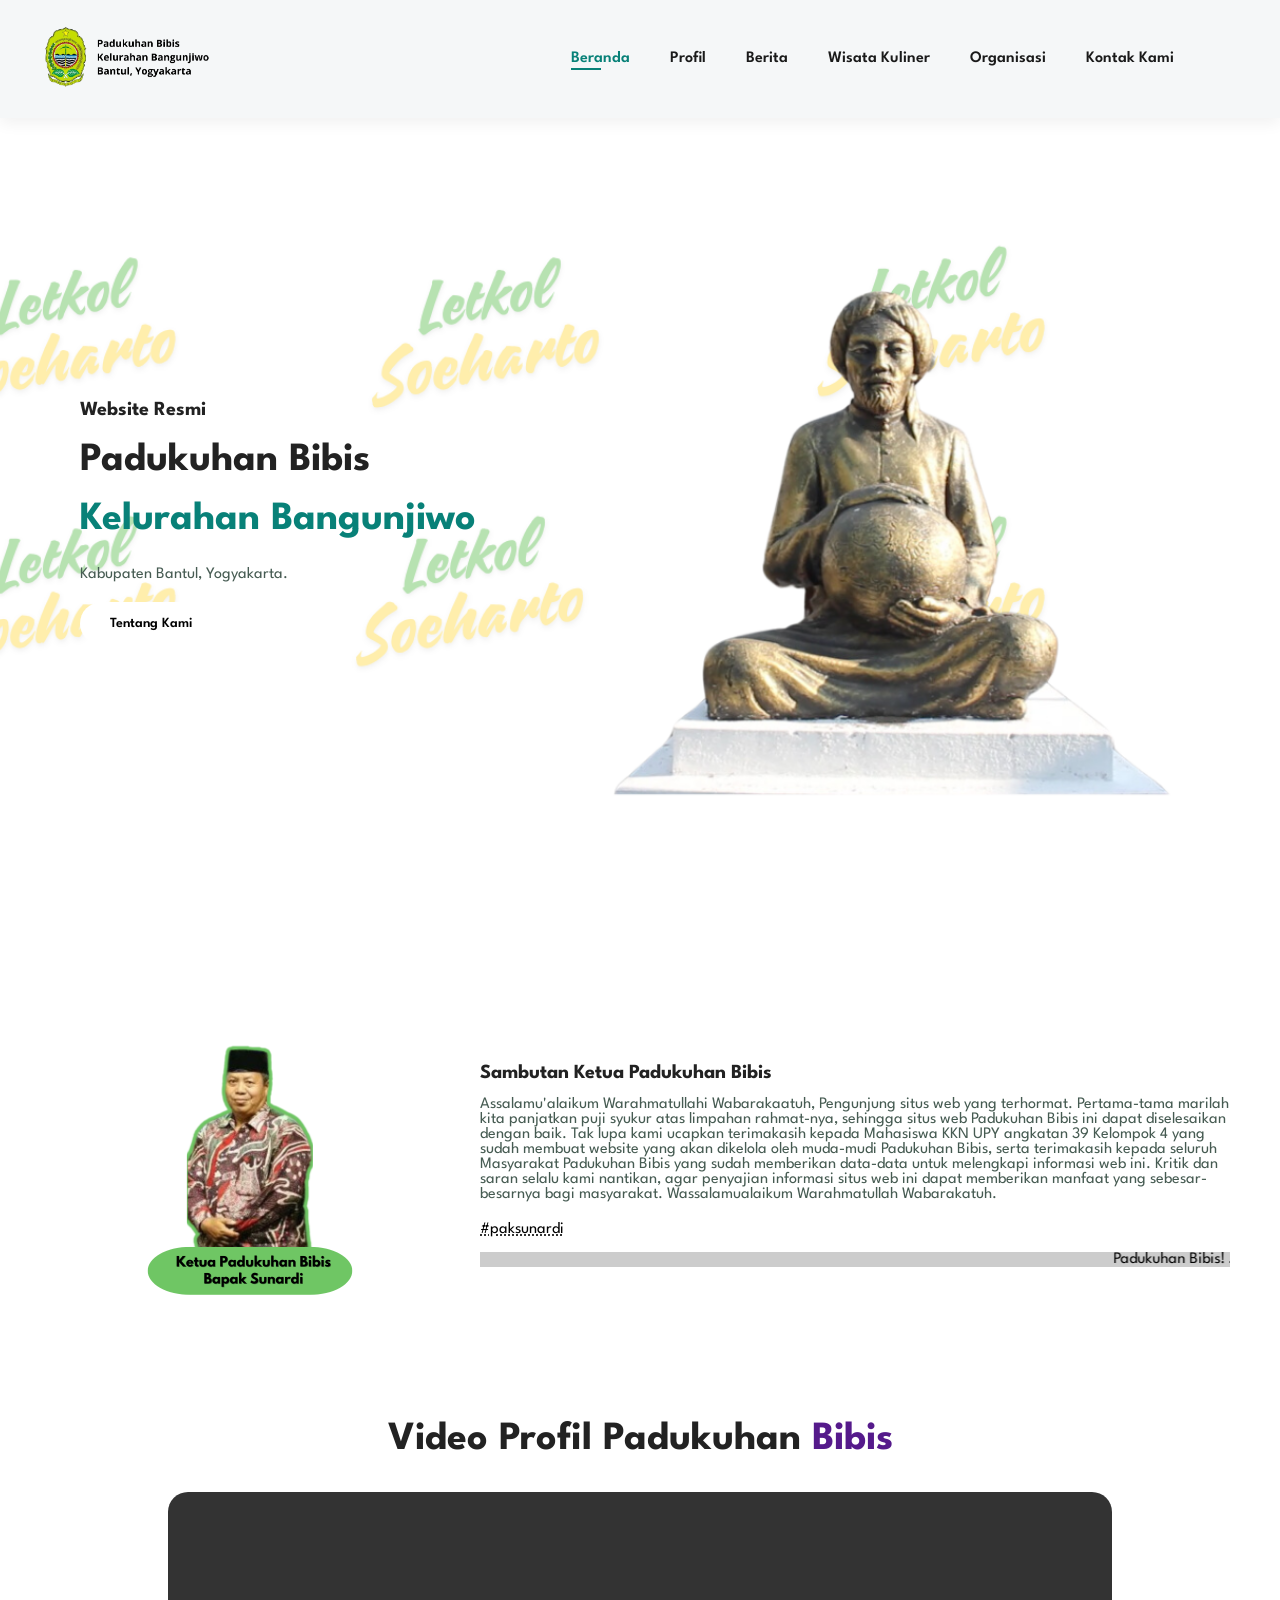
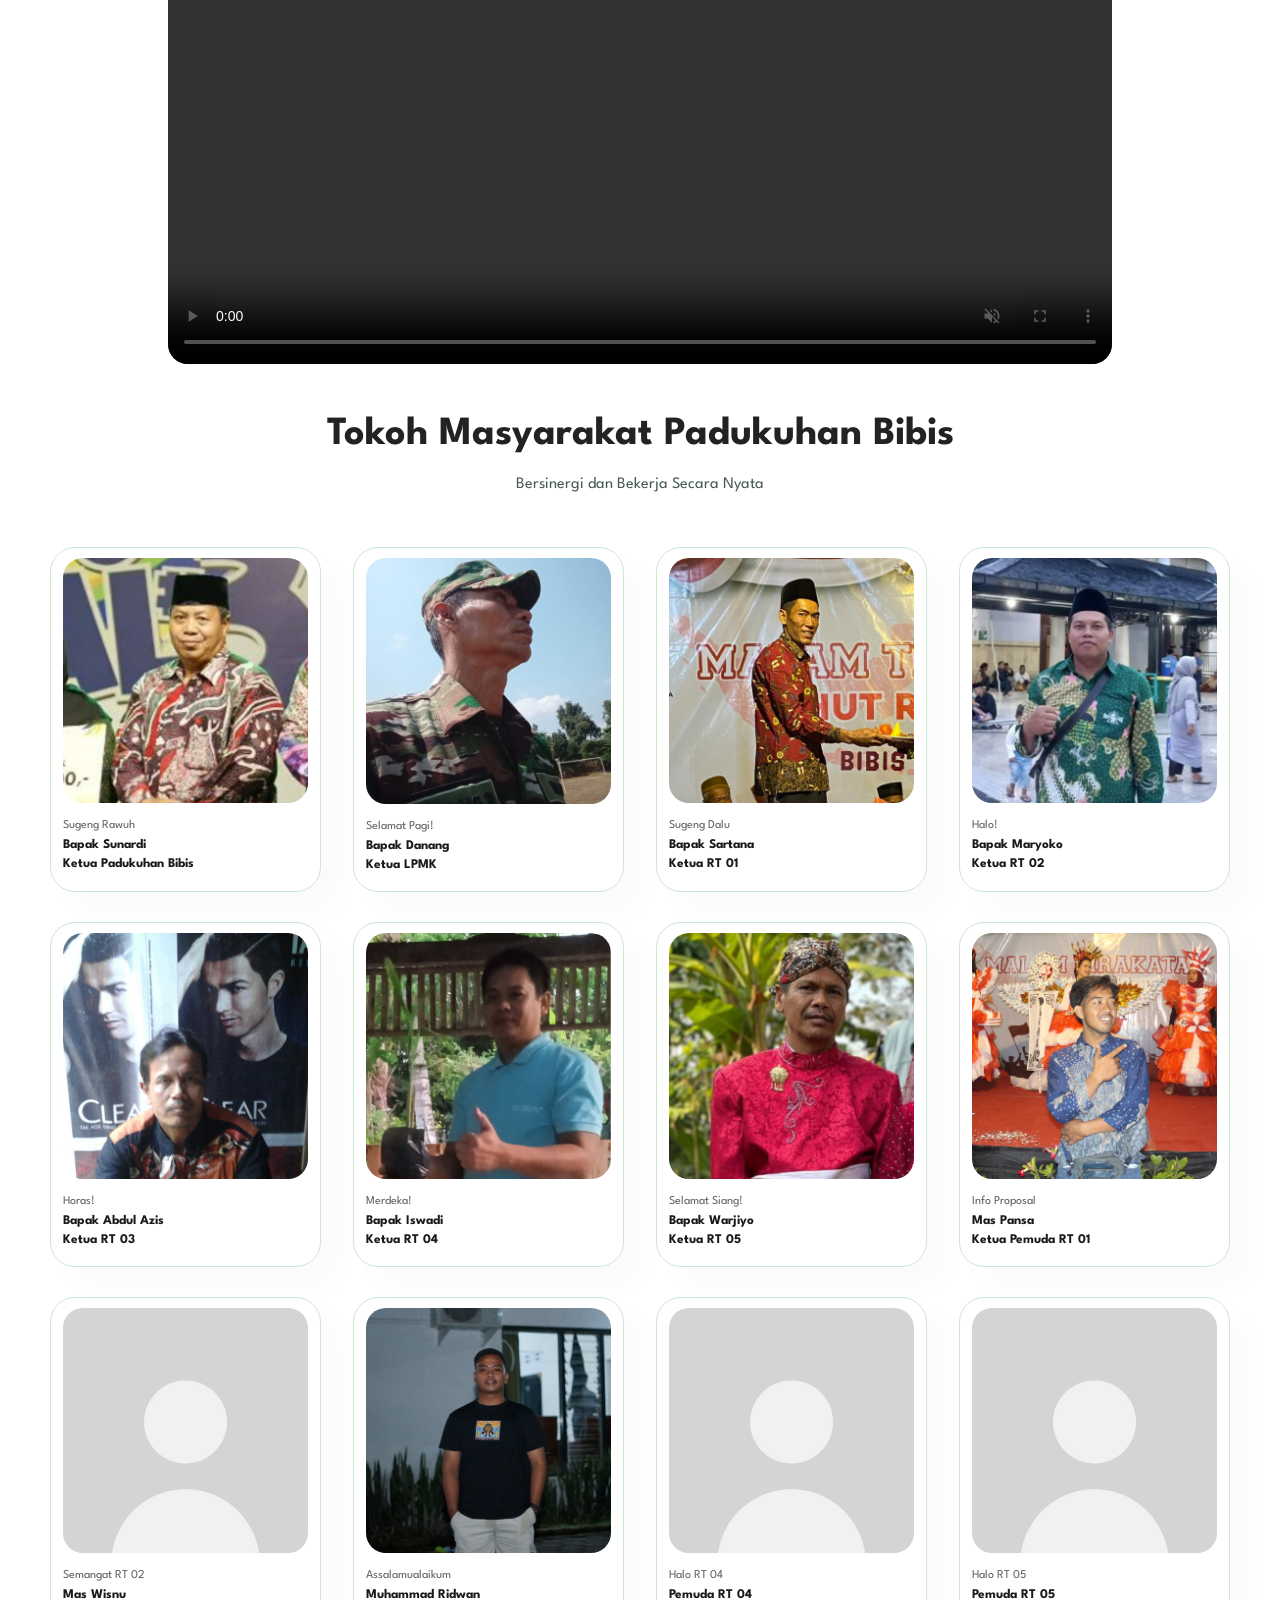
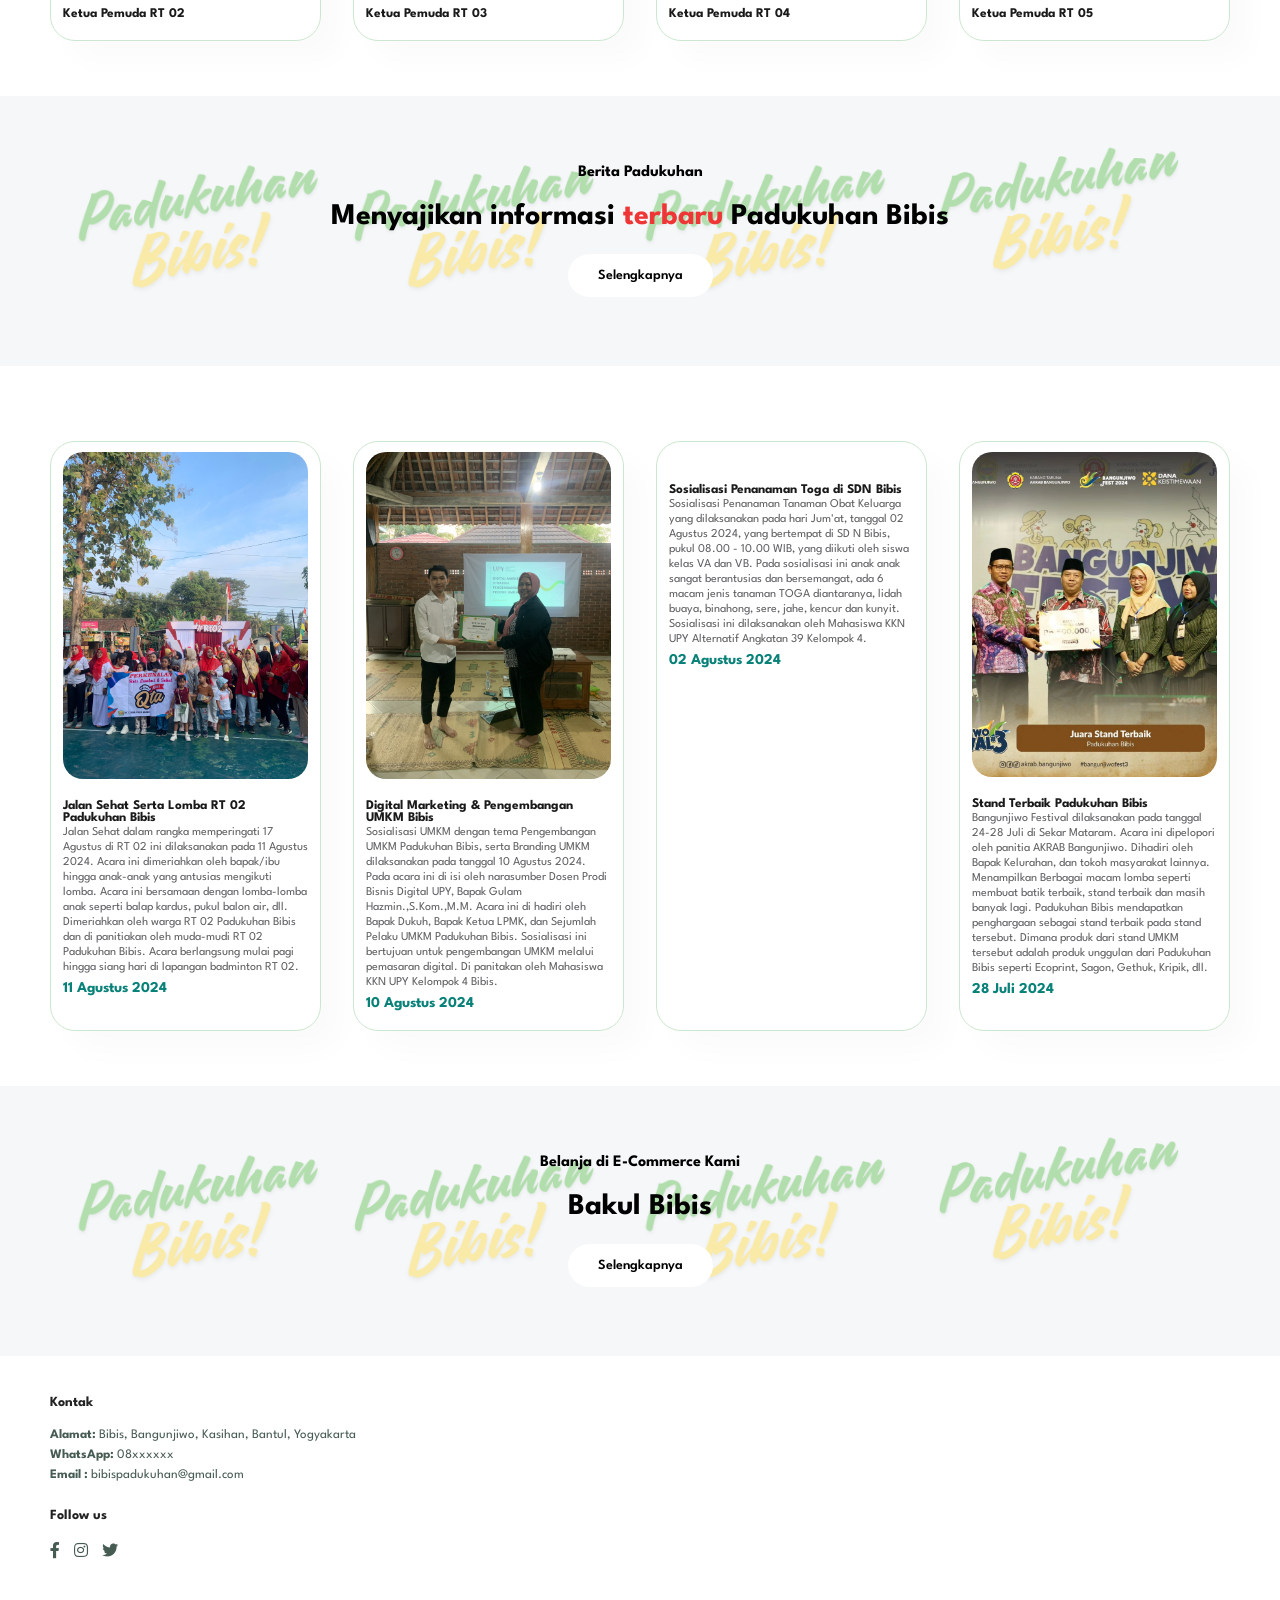
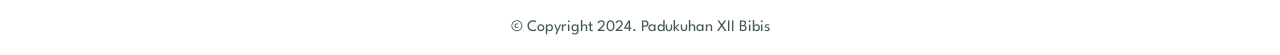
==== commit 0c5b4cc5: "Update index.html" ====
--- a/index.html
+++ b/index.html
@@ -5,14 +5,13 @@
     <meta charset="UTF-8">
     <meta http-equiv="X-UA-Compatible" content="IE=edge">
     <meta name="viewport" content="width=device-width, initial-scale=1.0">
-    <title>Website | Padukuhan Bibis</title>
+    <title>Website Padukuhan XII Bibis</title>
     <link rel="icon" href="img/logobantul4.png"> 
     <link rel="stylesheet" href="https://pro.fontawesome.com/releases/v5.10.0/css/all.css">
     <link href="style.css" rel="stylesheet"  />
 </head>
 
 <body>
-
     <section id="header">
         <a href="index.html"><img src="img/logobantul2.png" class="logo" alt="logo"></a>
 
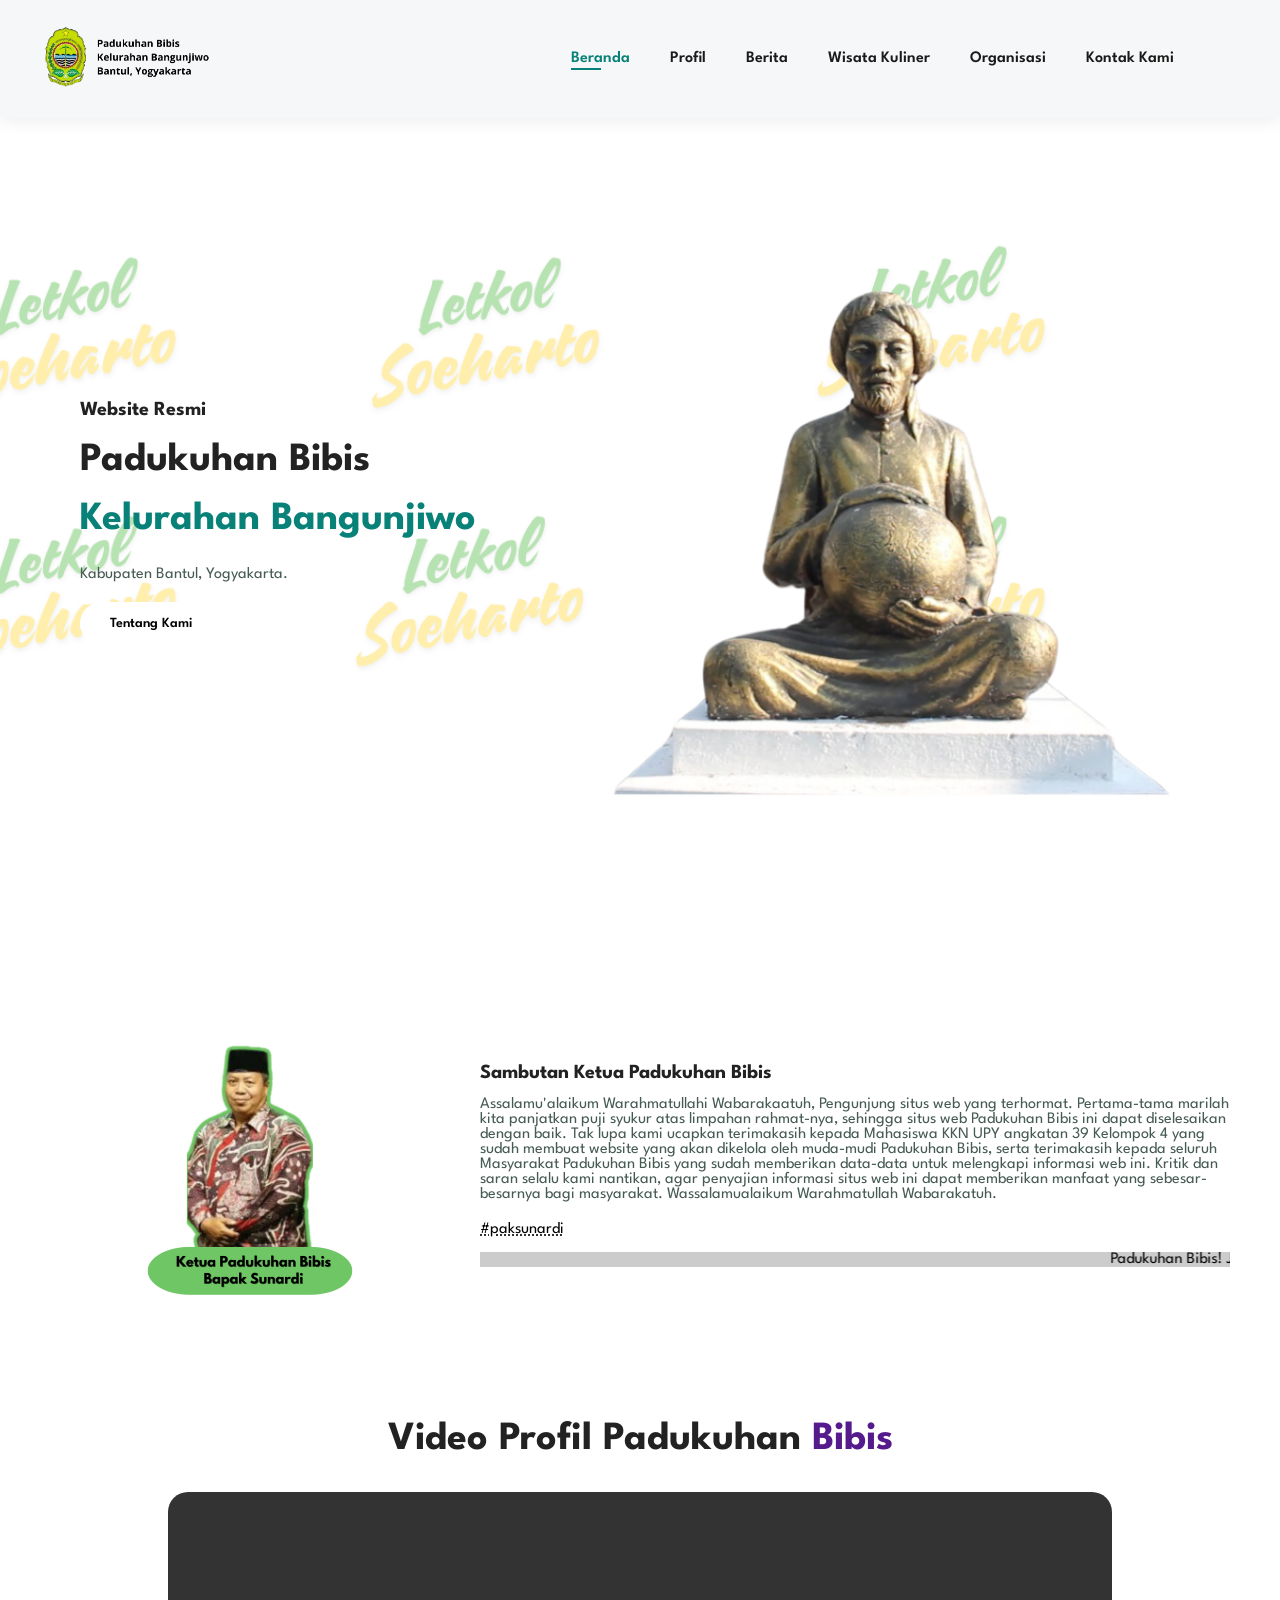
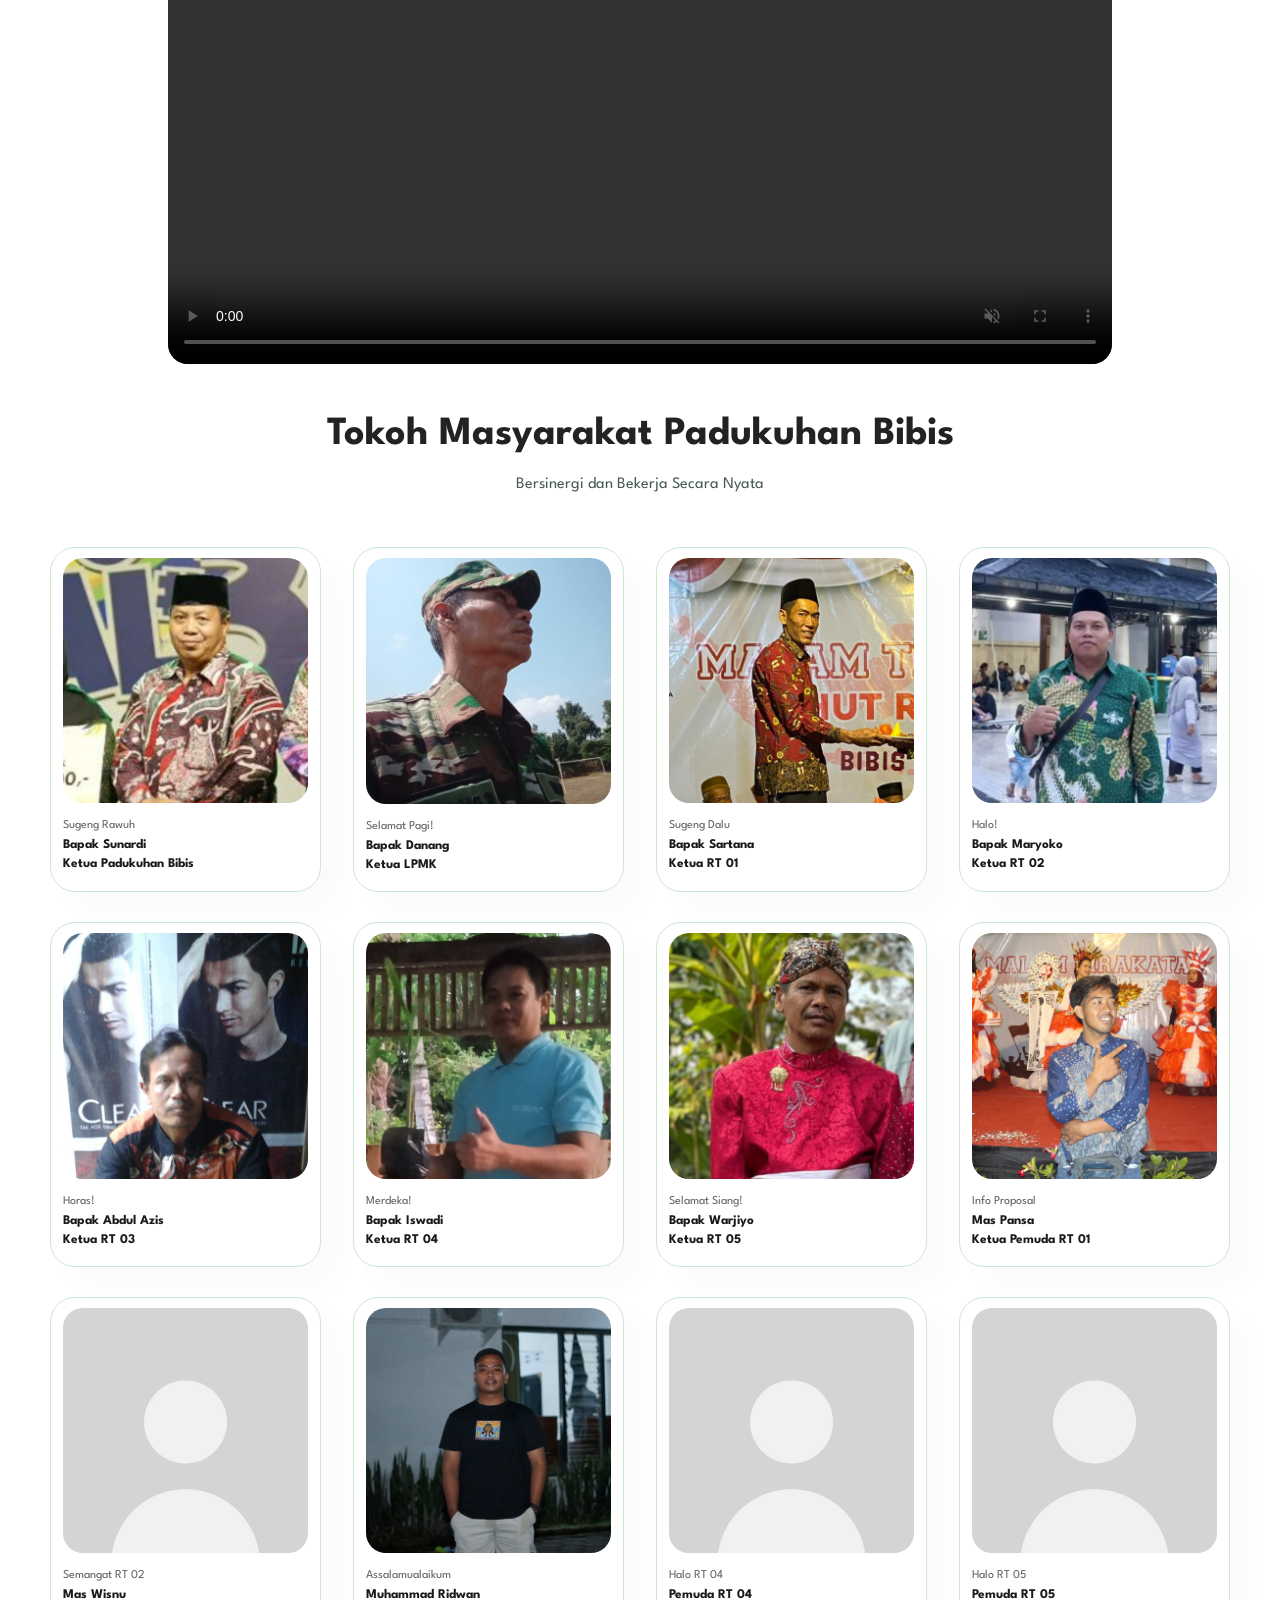
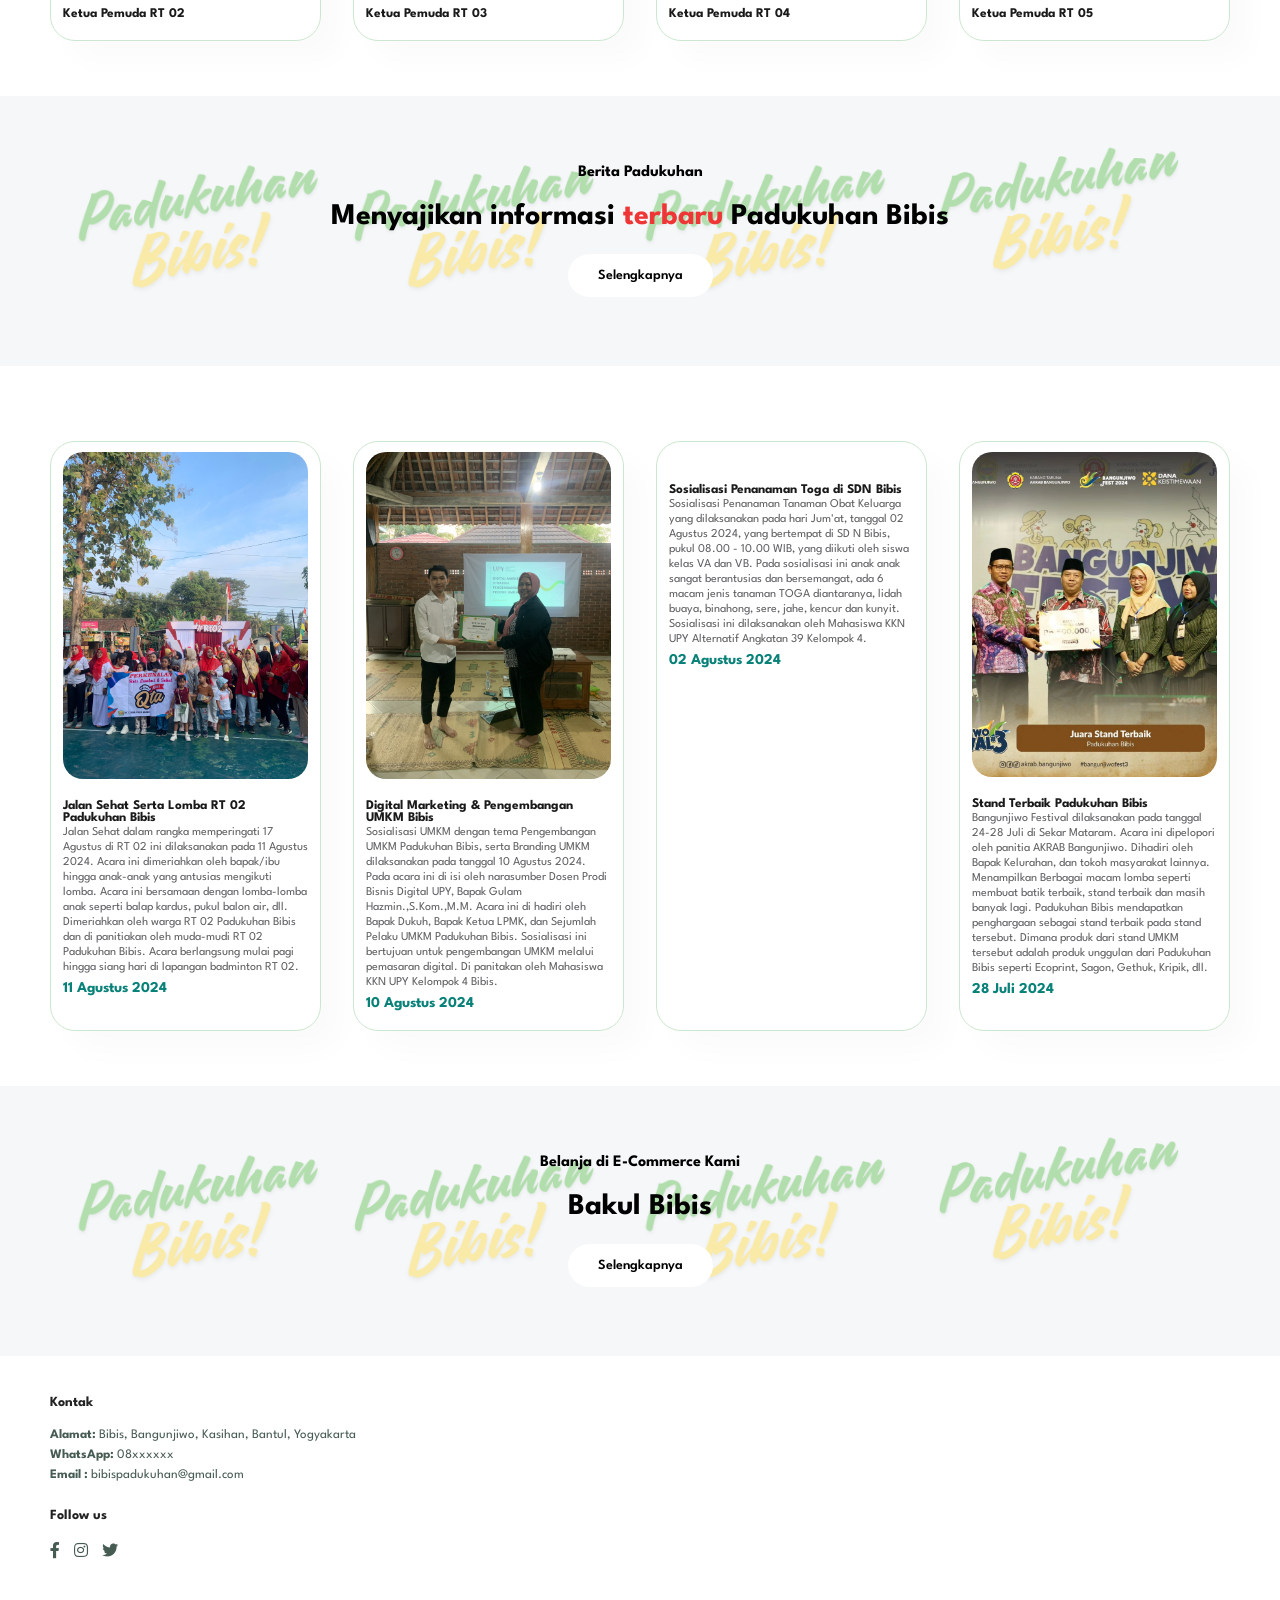
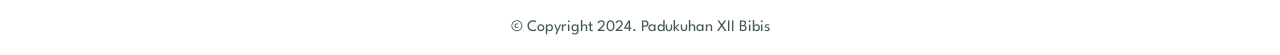
==== commit f4690e42: "Update index.html" ====
--- a/index.html
+++ b/index.html
@@ -5,7 +5,8 @@
     <meta charset="UTF-8">
     <meta http-equiv="X-UA-Compatible" content="IE=edge">
     <meta name="viewport" content="width=device-width, initial-scale=1.0">
-    <title>Website Padukuhan XII Bibis</title>
+    <title>Website | Padukuhan Bibis</title>
+    <meta name="description" content="Website resmi Padukuhan Bibis, menyajikan informasi terbaru tentang UMKM, wisata, dan berita seputar komunitas." />
     <link rel="icon" href="img/logobantul4.png"> 
     <link rel="stylesheet" href="https://pro.fontawesome.com/releases/v5.10.0/css/all.css">
     <link href="style.css" rel="stylesheet"  />
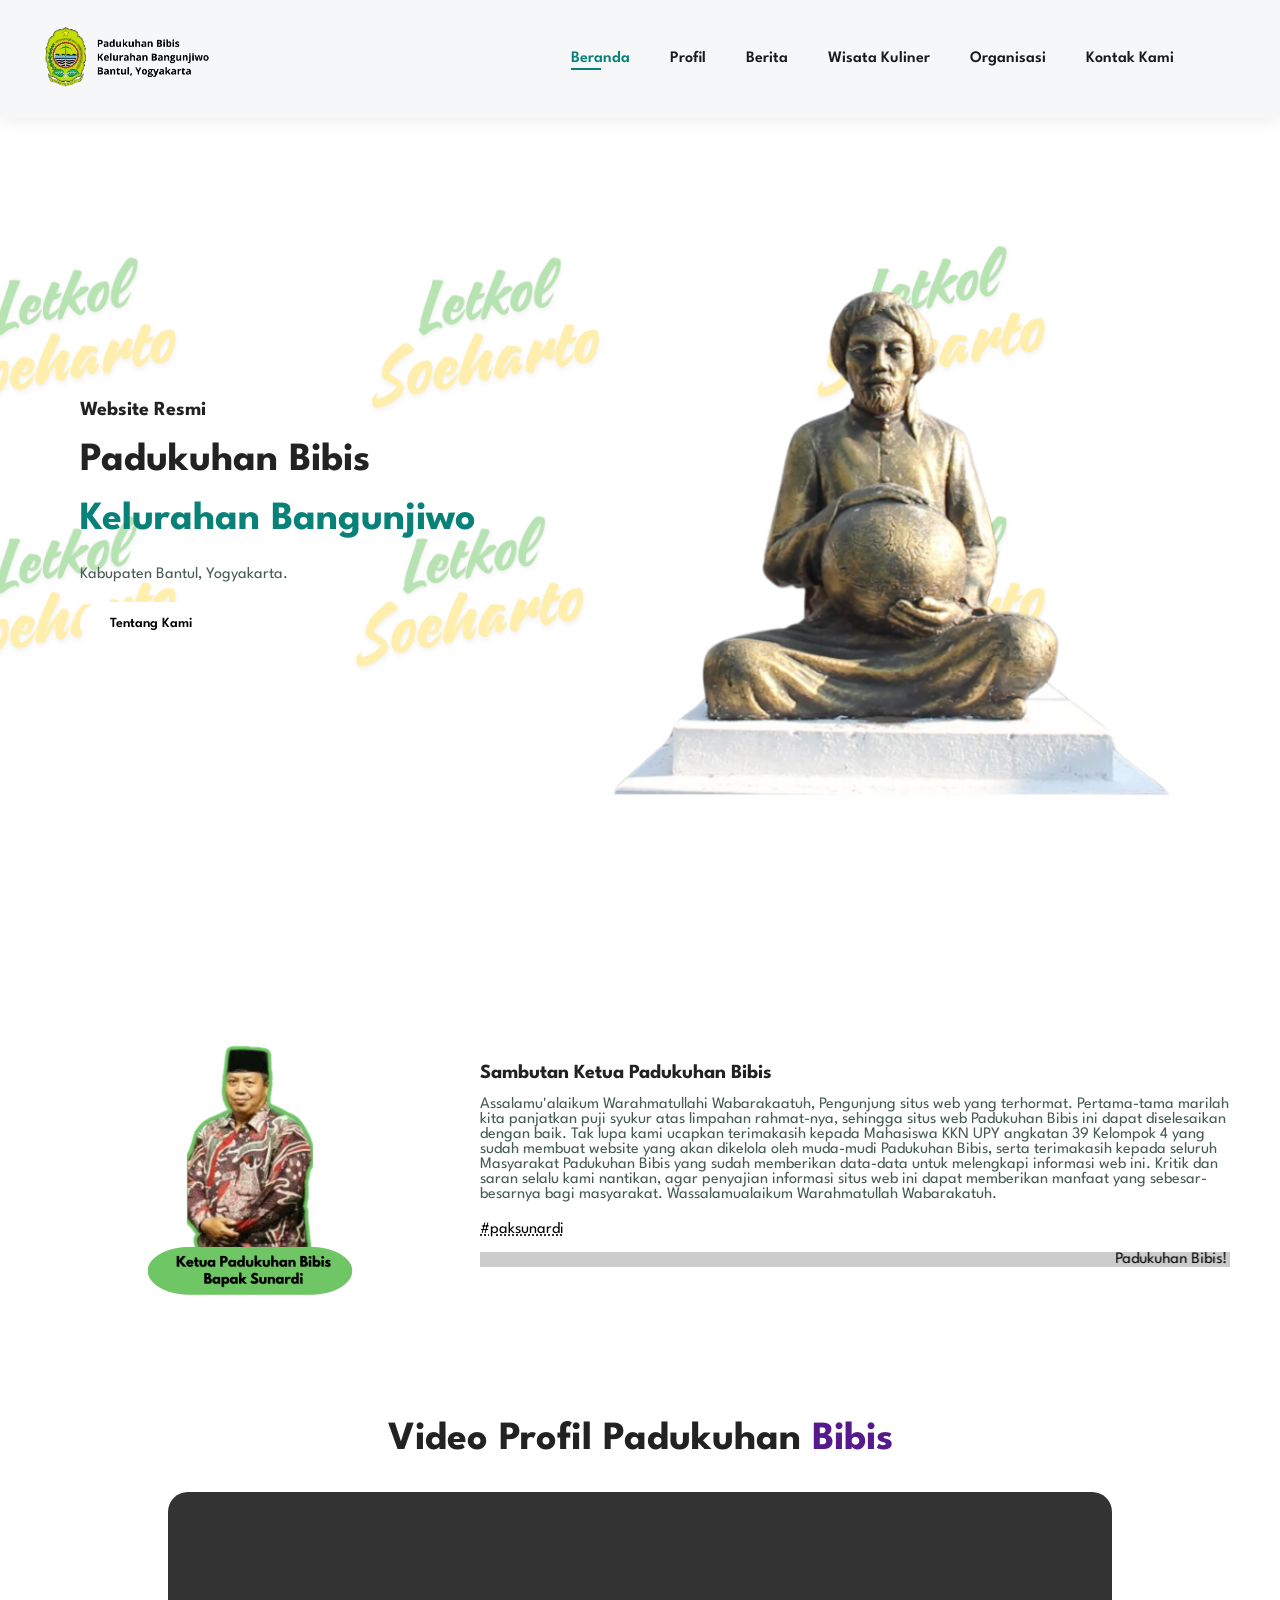
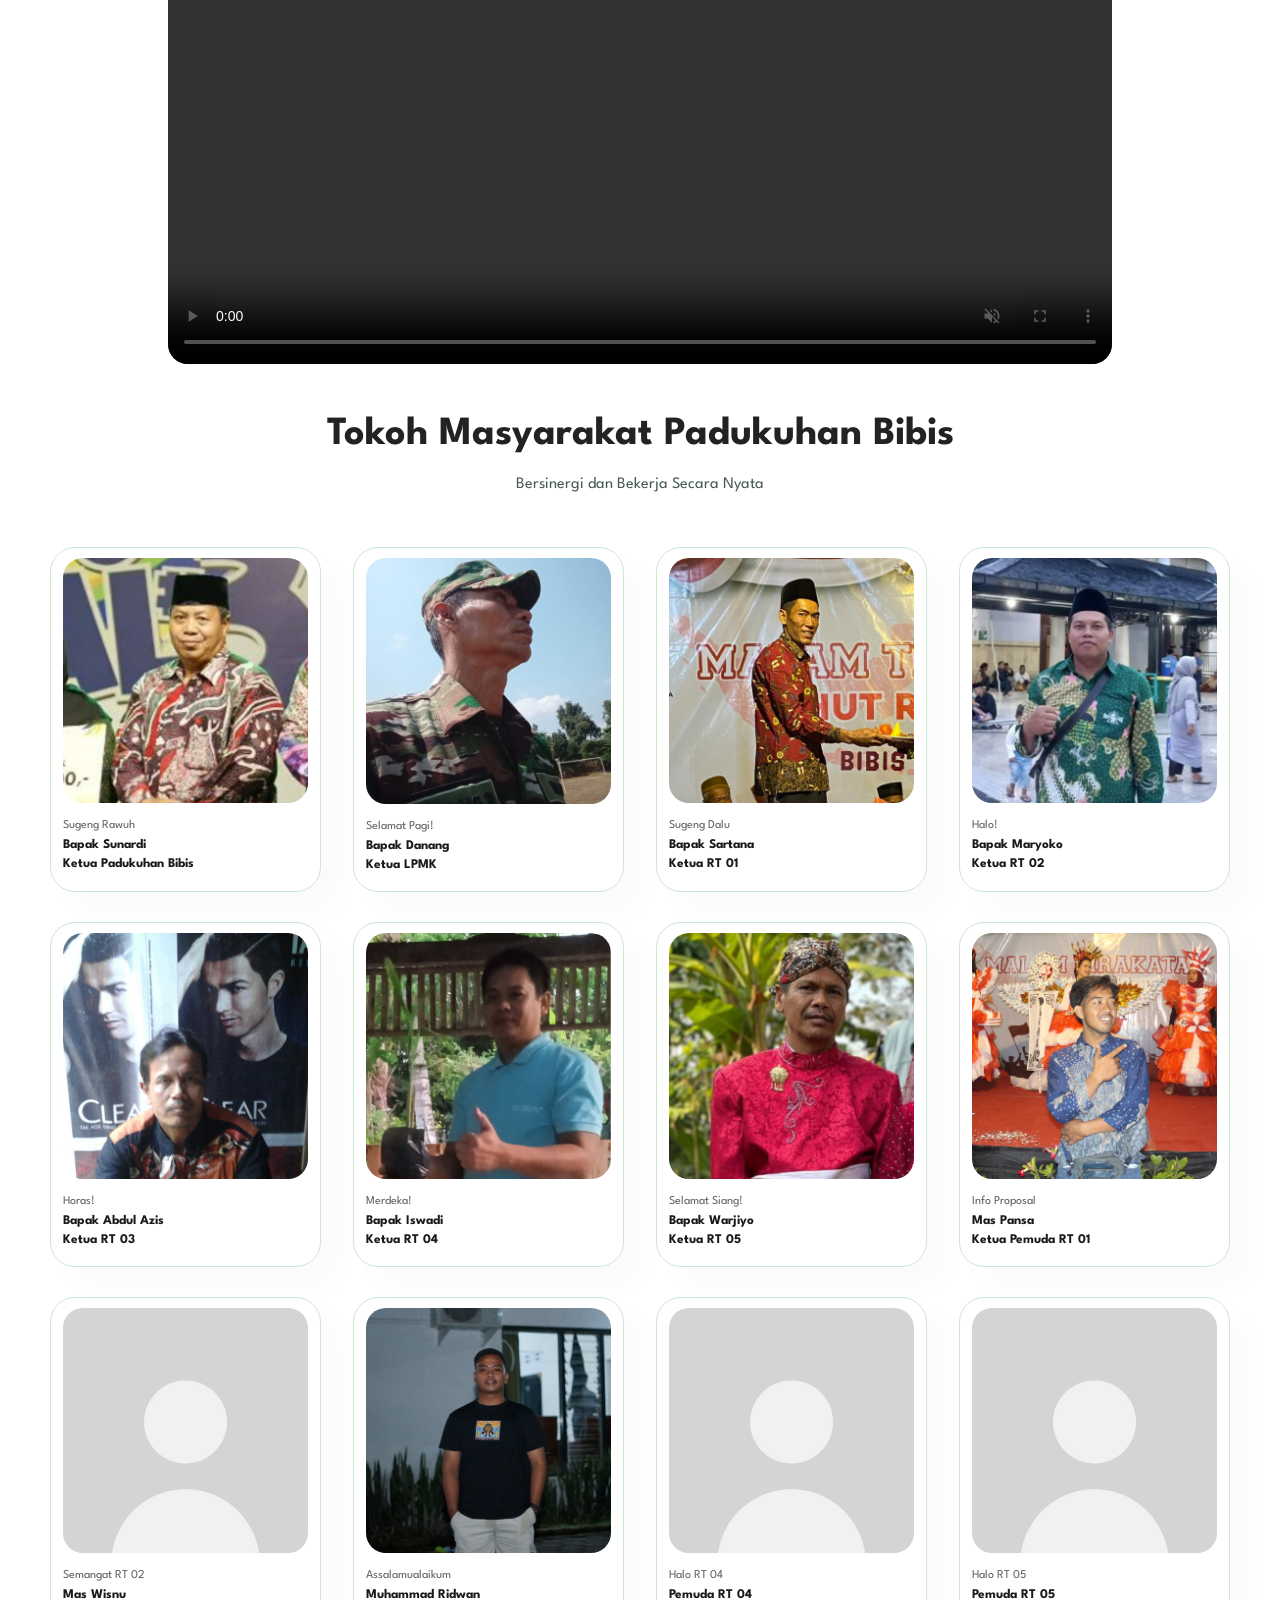
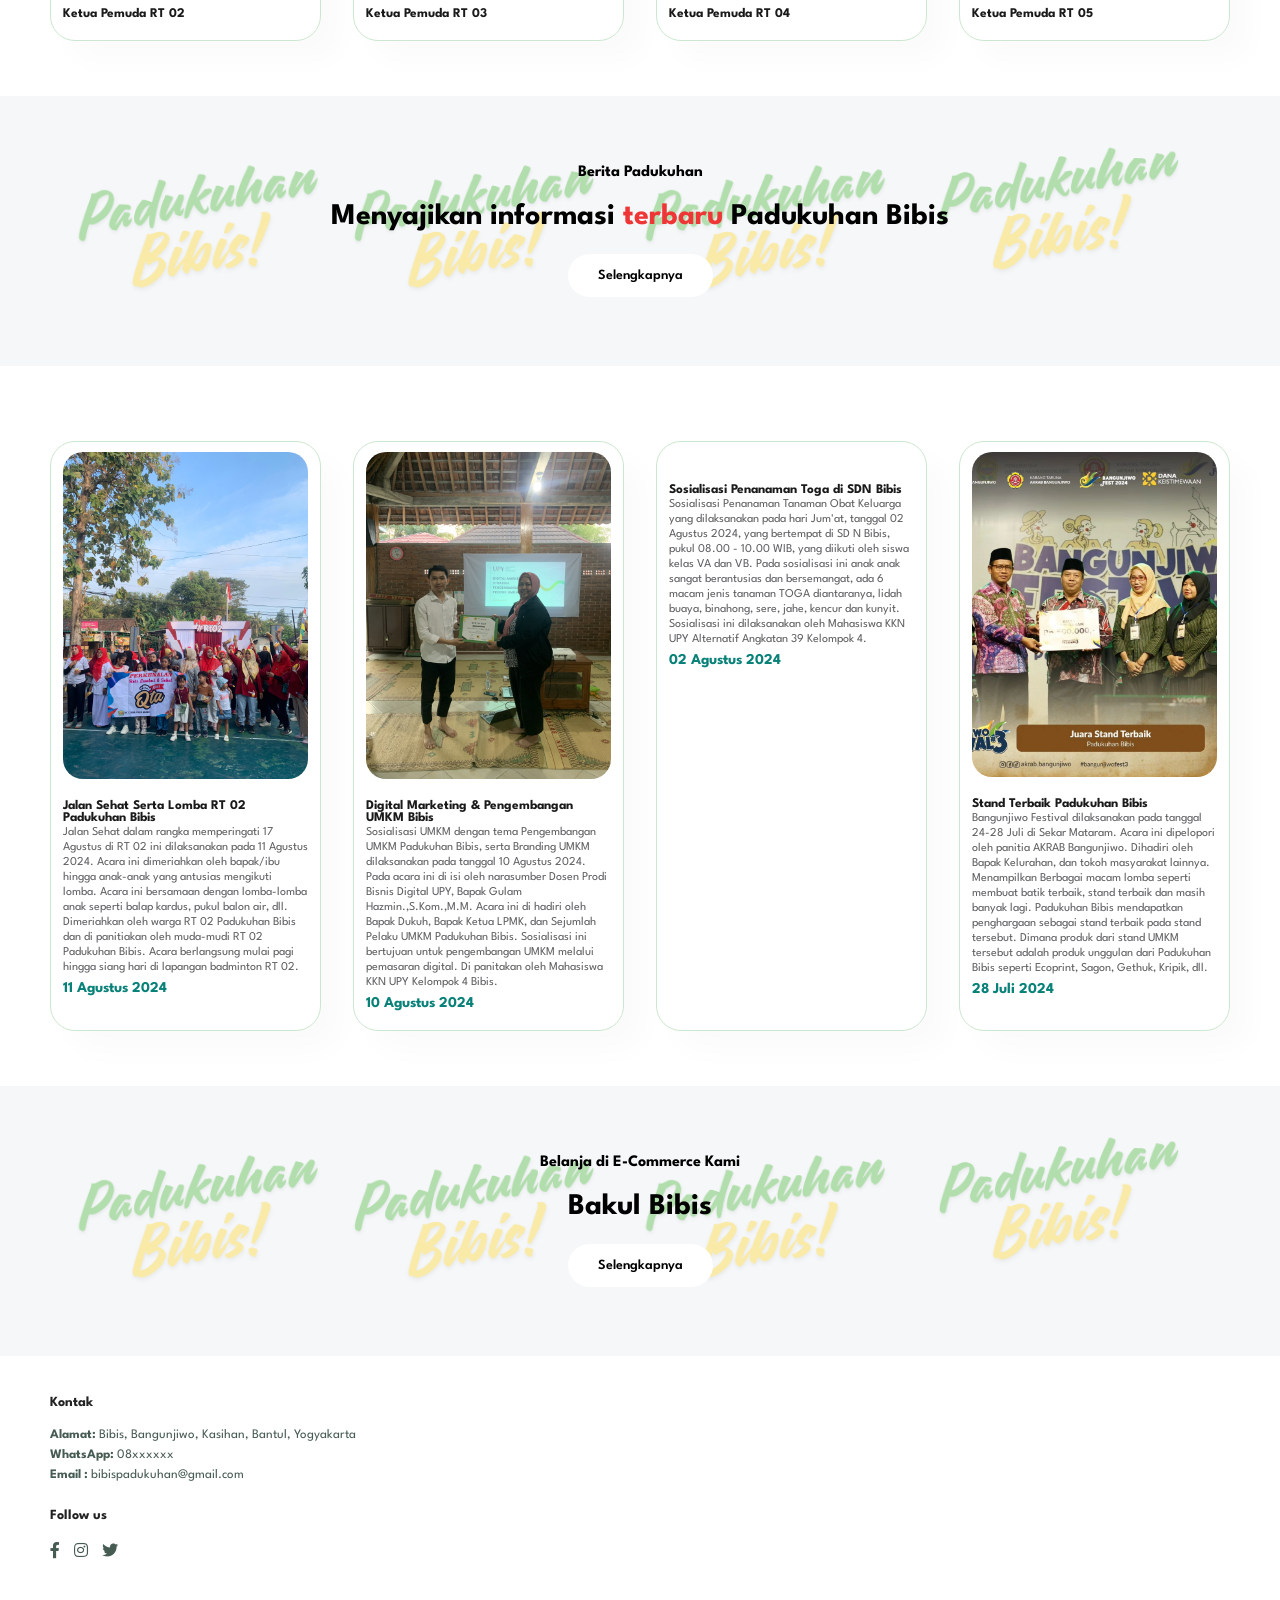
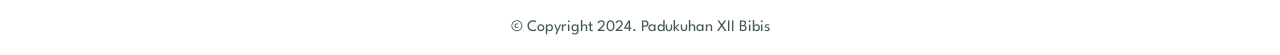
==== commit e5e3053f: "Update index.html" ====
--- a/index.html
+++ b/index.html
@@ -6,7 +6,7 @@
     <meta http-equiv="X-UA-Compatible" content="IE=edge">
     <meta name="viewport" content="width=device-width, initial-scale=1.0">
     <title>Website | Padukuhan Bibis</title>
-    <meta name="description" content="Website resmi Padukuhan Bibis, menyajikan informasi terbaru tentang UMKM, wisata, dan berita seputar komunitas." />
+    <meta name="description" content="Website resmi Padukuhan XII Bibis, menyajikan informasi terbaru tentang UMKM, wisata, dan berita seputar komunitas." />
     <link rel="icon" href="img/logobantul4.png"> 
     <link rel="stylesheet" href="https://pro.fontawesome.com/releases/v5.10.0/css/all.css">
     <link href="style.css" rel="stylesheet"  />
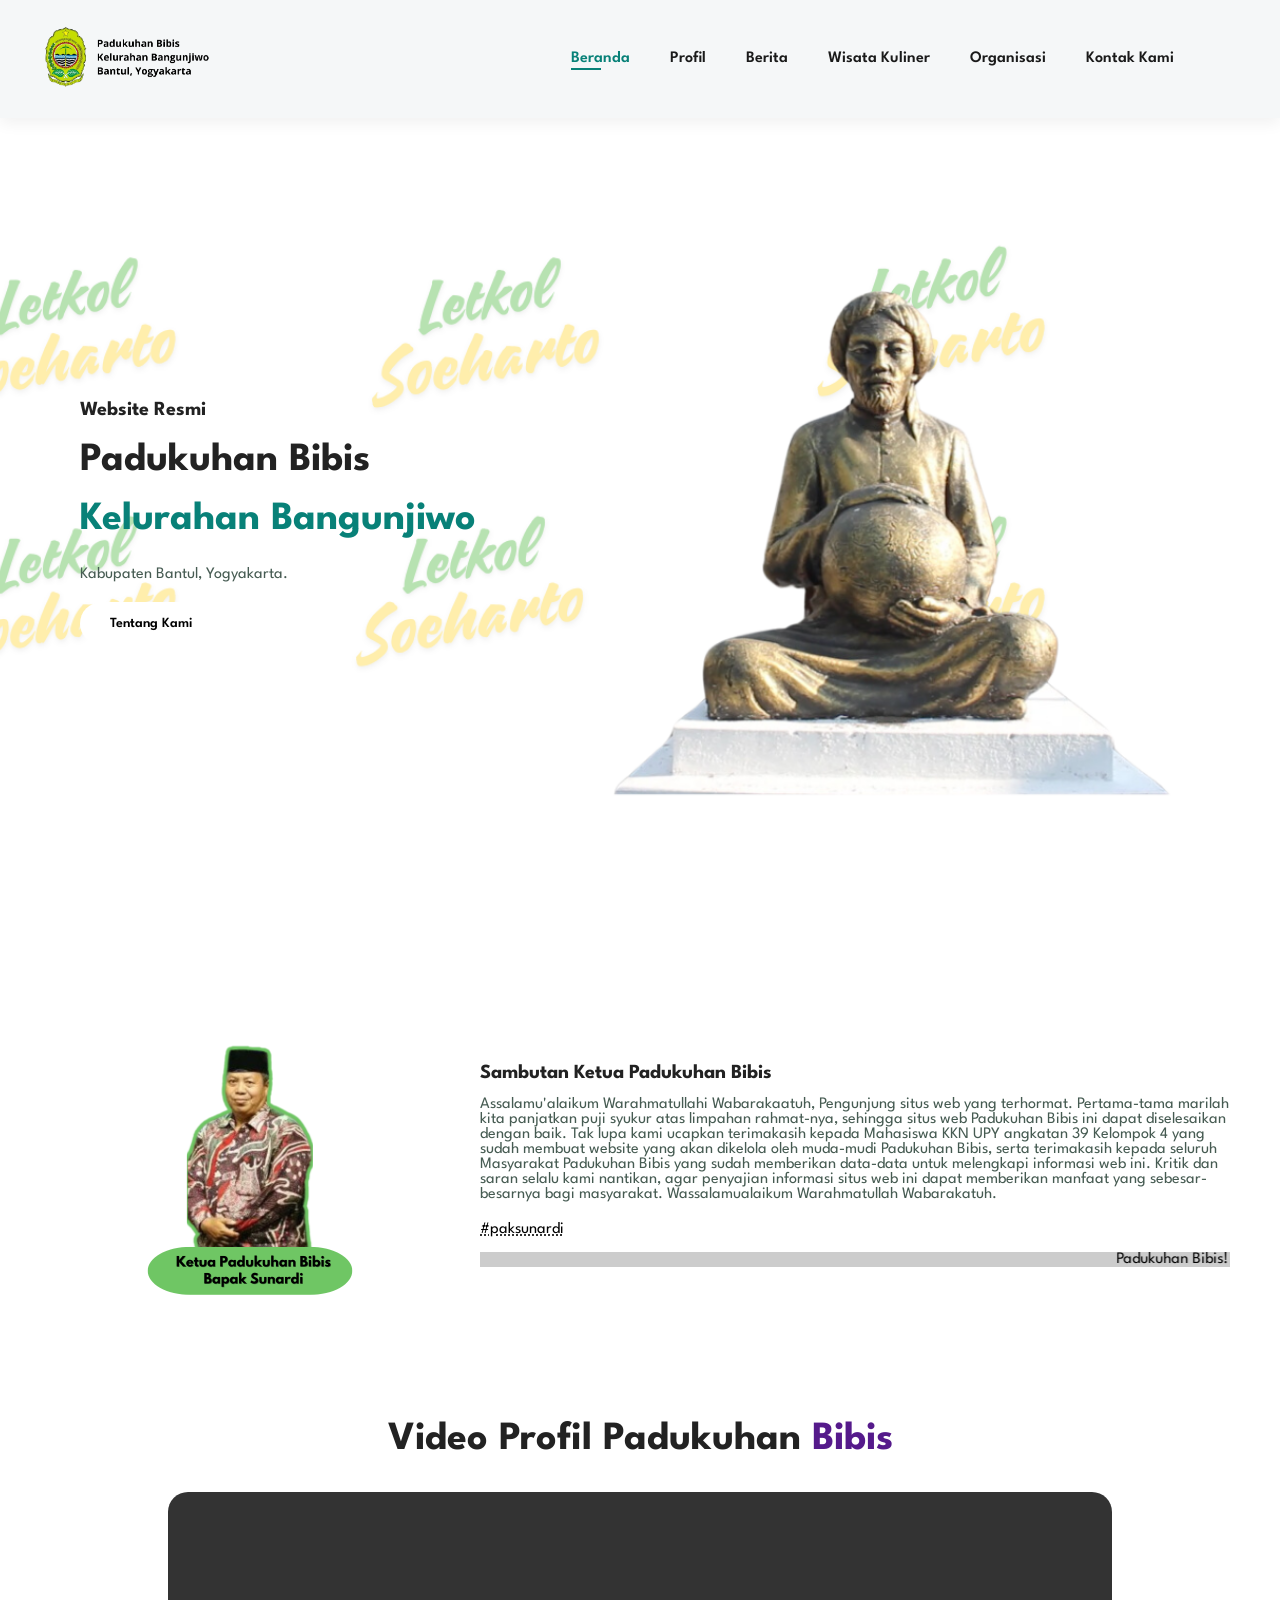
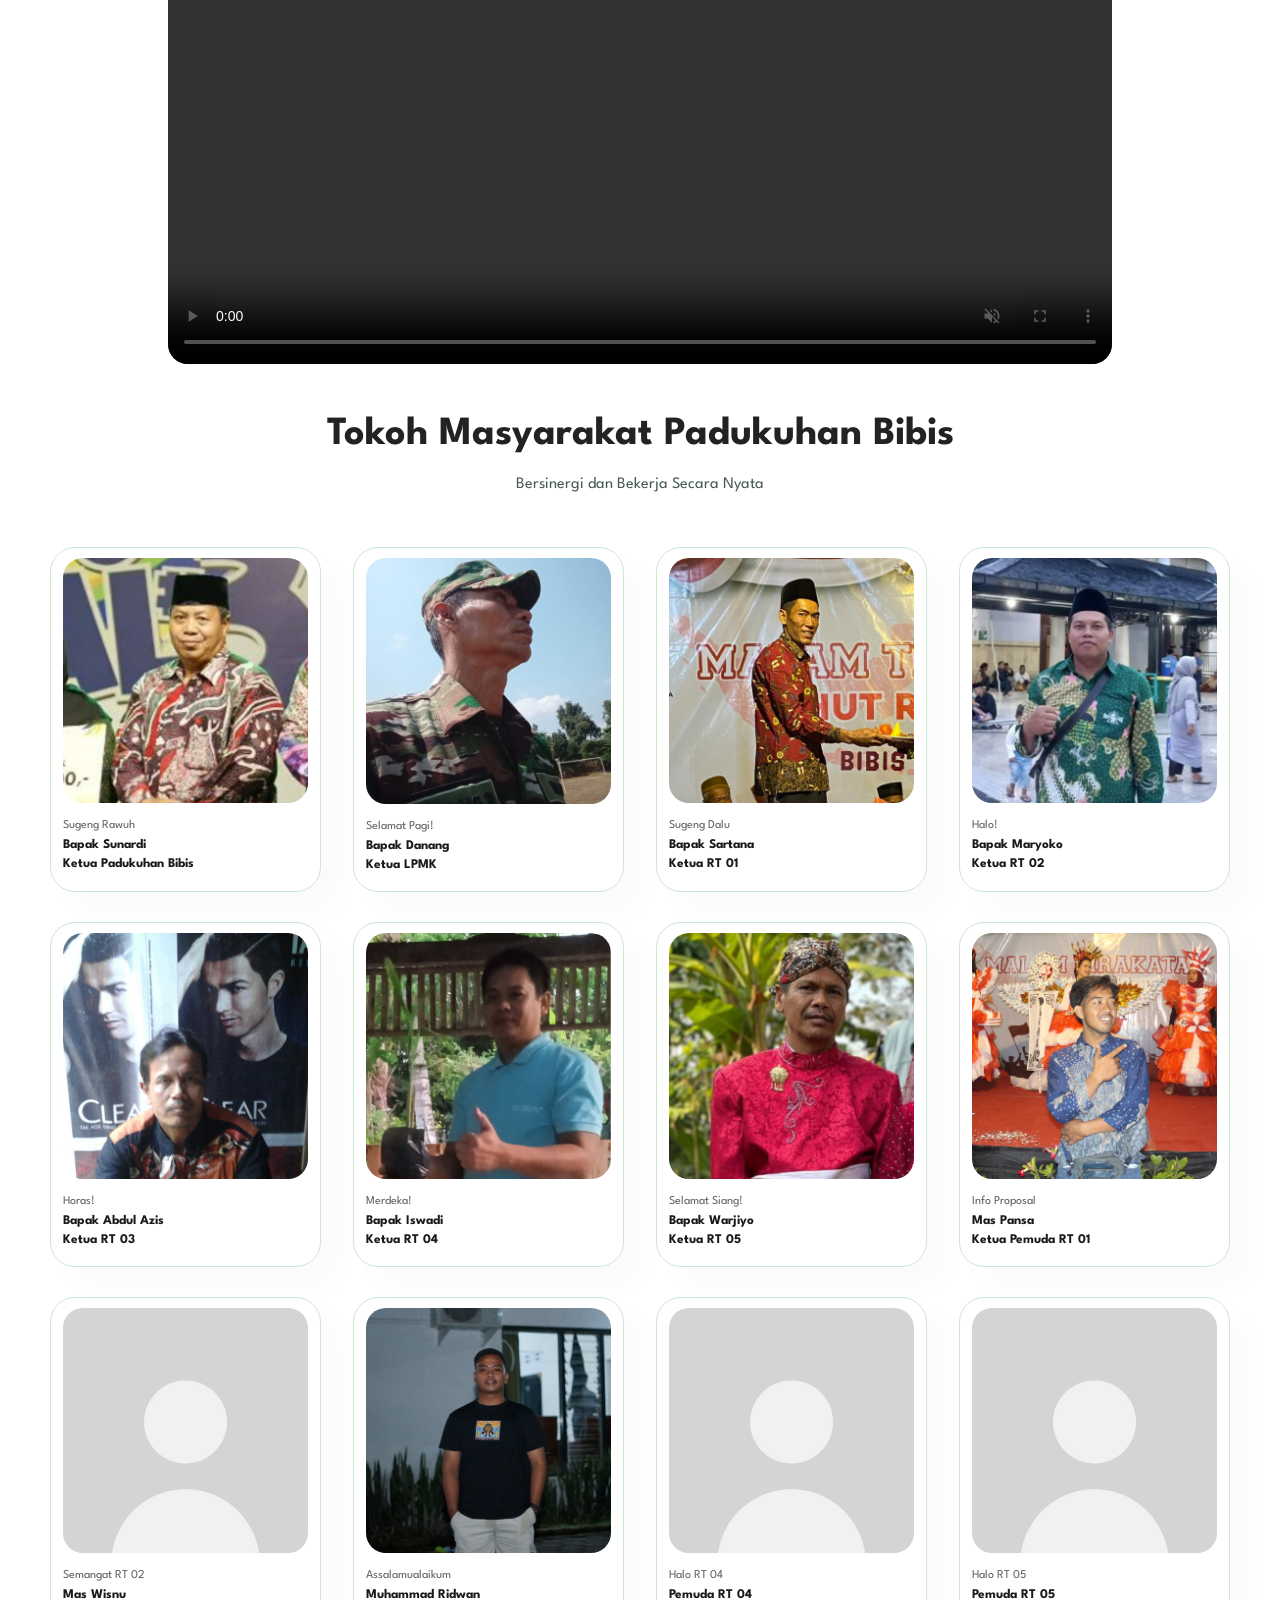
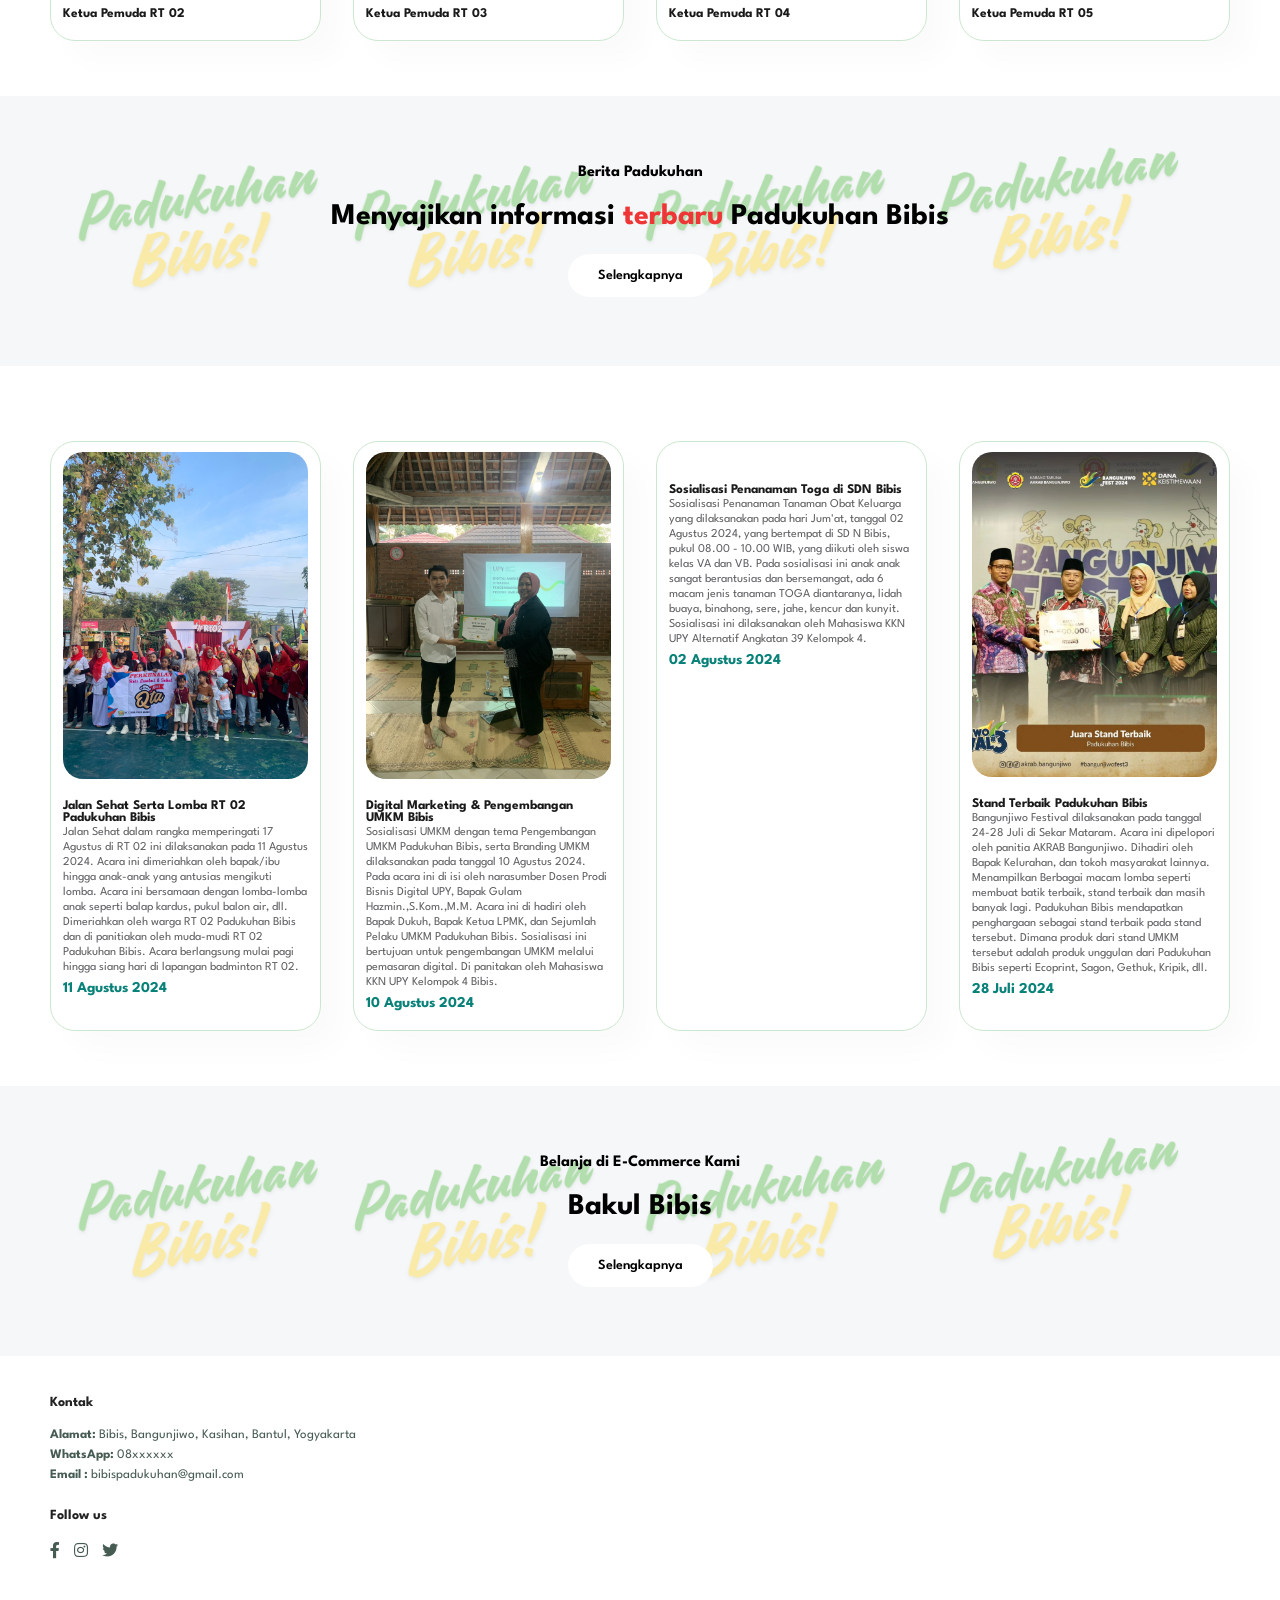
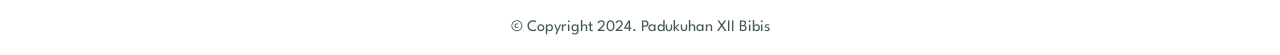
==== commit 6f23fd0d: "Update index.html" ====
--- a/index.html
+++ b/index.html
@@ -5,6 +5,7 @@
     <meta charset="UTF-8">
     <meta http-equiv="X-UA-Compatible" content="IE=edge">
     <meta name="viewport" content="width=device-width, initial-scale=1.0">
+    <meta name="google-site-verification" content="TQXW9TUe1BVdtAr6xg0dGHT-YxWZad3bIRnawzM_B2E" />
     <title>Website | Padukuhan Bibis</title>
     <meta name="description" content="Website resmi Padukuhan XII Bibis, menyajikan informasi terbaru tentang UMKM, wisata, dan berita seputar komunitas." />
     <link rel="icon" href="img/logobantul4.png"> 
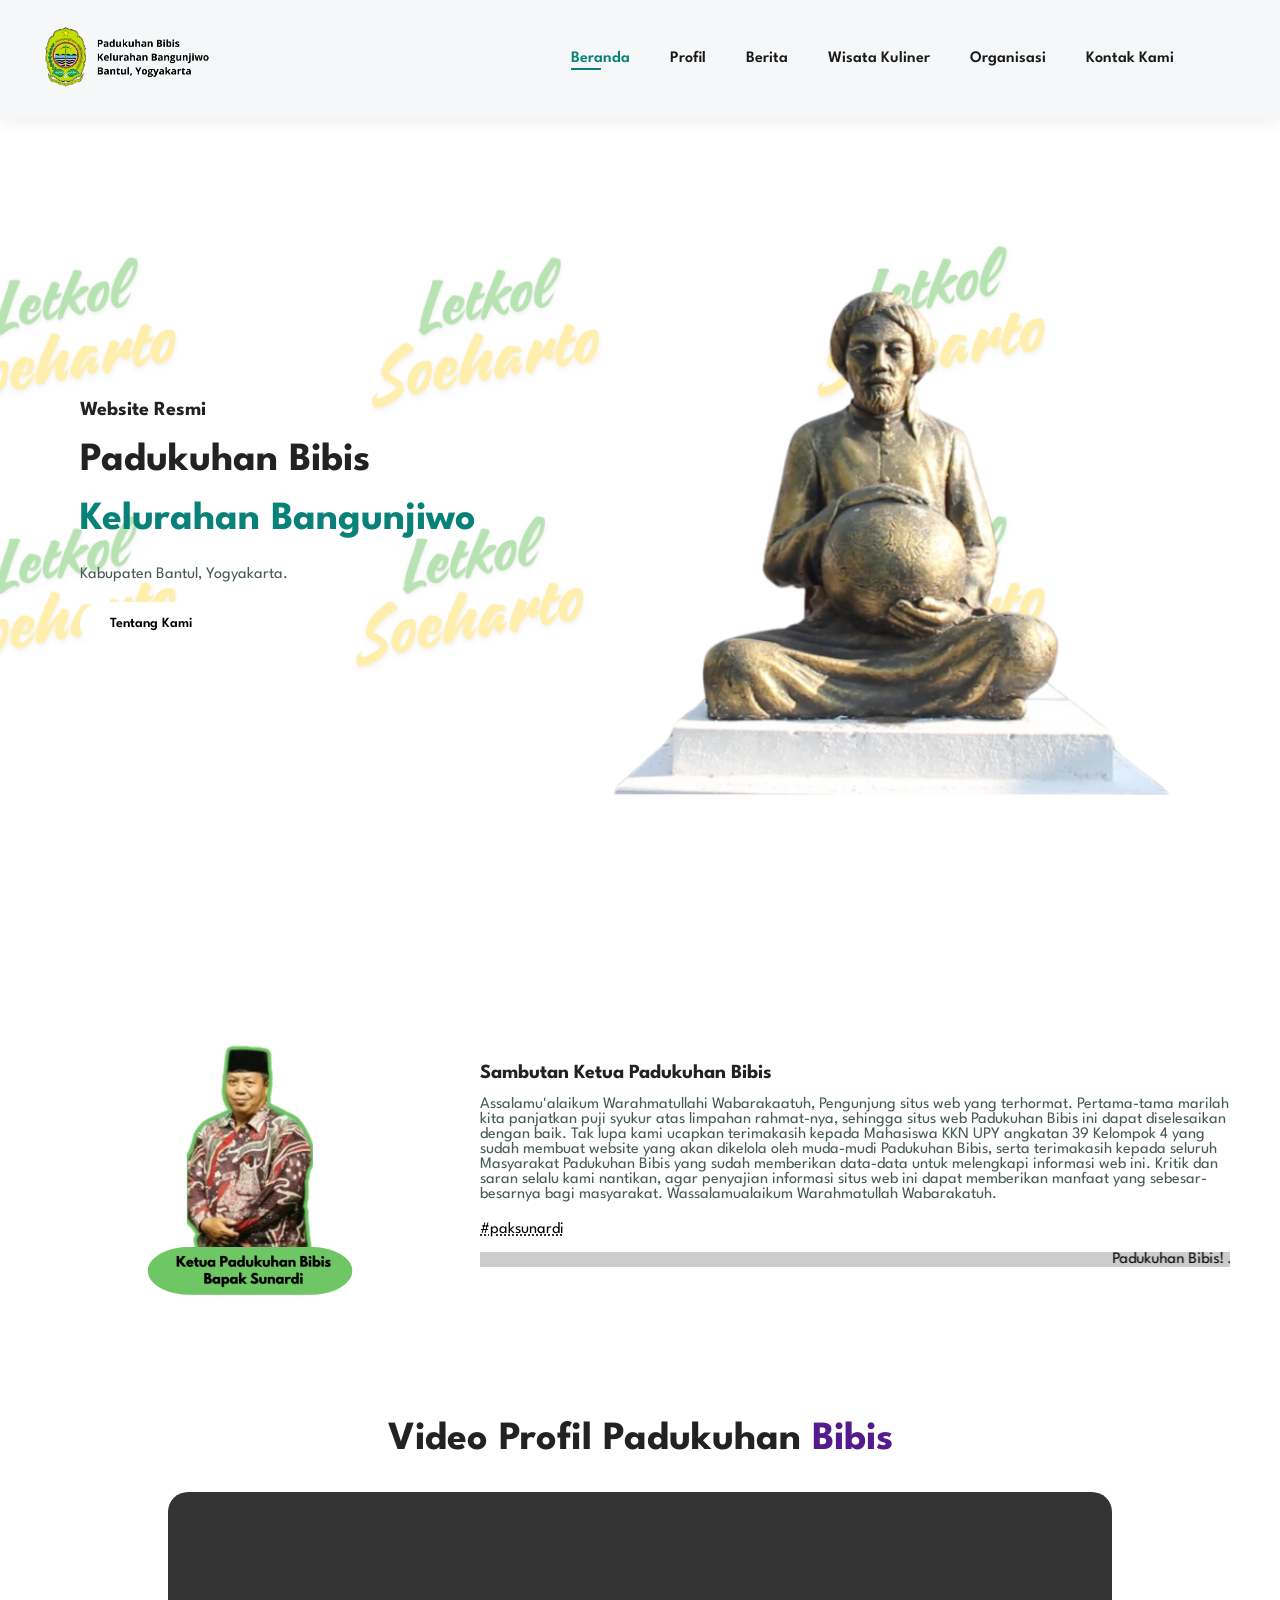
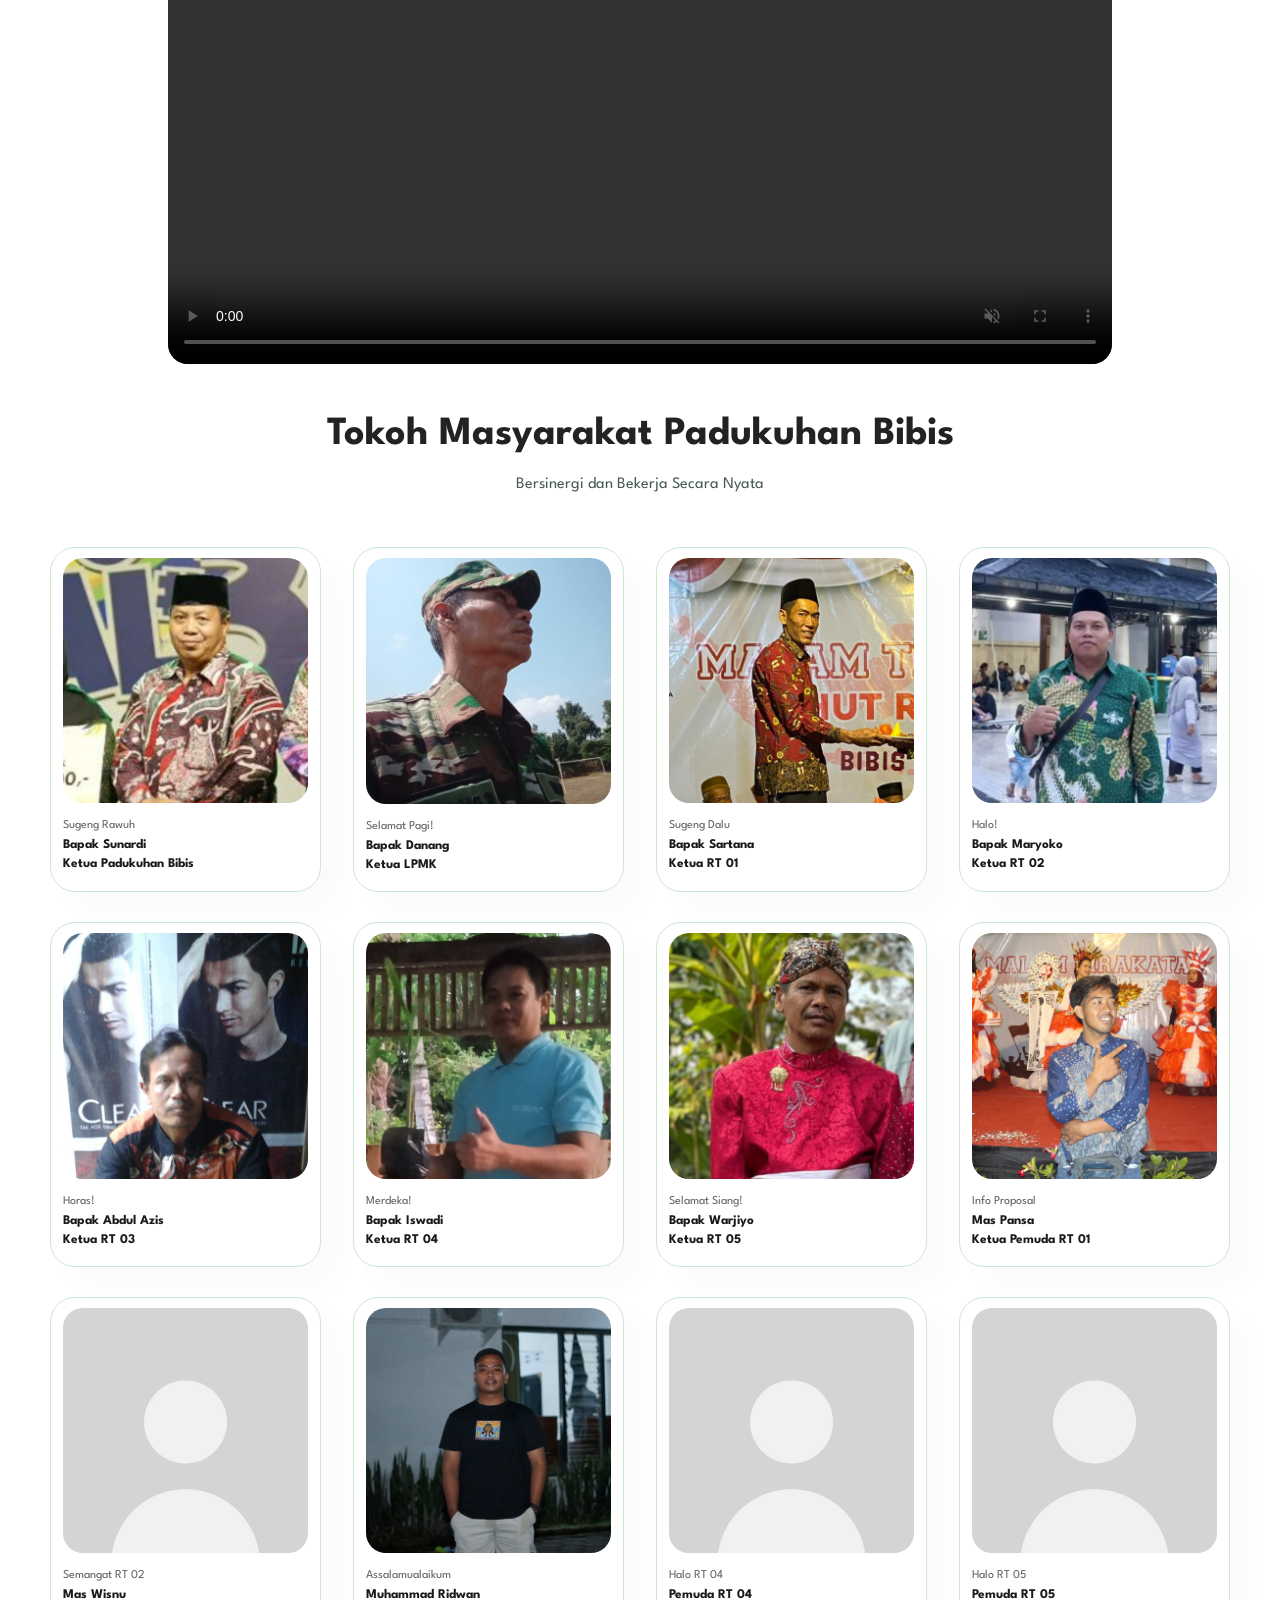
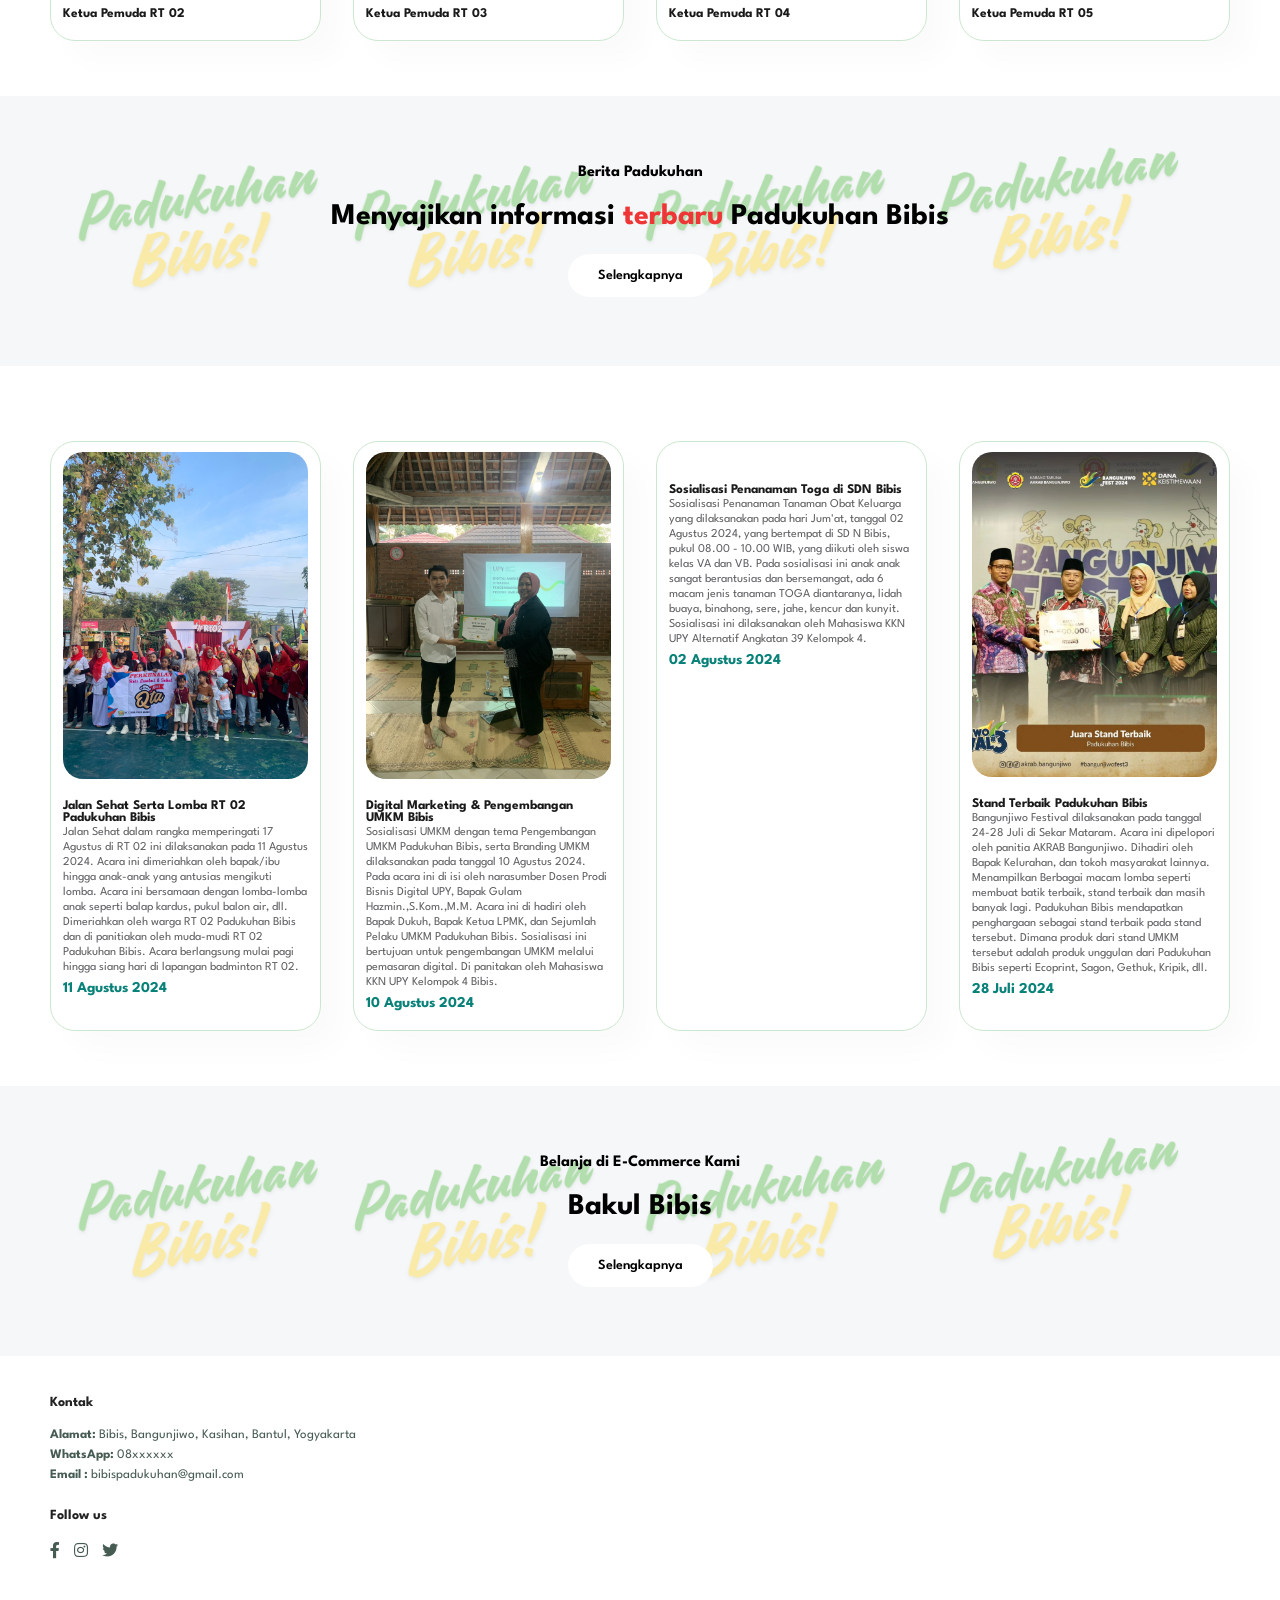
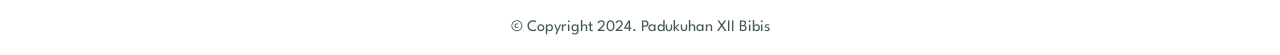
==== commit fbf68ae5: "Update index.html" ====
--- a/index.html
+++ b/index.html
@@ -6,7 +6,7 @@
     <meta http-equiv="X-UA-Compatible" content="IE=edge">
     <meta name="viewport" content="width=device-width, initial-scale=1.0">
     <meta name="google-site-verification" content="TQXW9TUe1BVdtAr6xg0dGHT-YxWZad3bIRnawzM_B2E" />
-    <title>Website | Padukuhan Bibis</title>
+    <title>Website Padukuhan Bibis</title>
     <meta name="description" content="Website resmi Padukuhan XII Bibis, menyajikan informasi terbaru tentang UMKM, wisata, dan berita seputar komunitas." />
     <link rel="icon" href="img/logobantul4.png"> 
     <link rel="stylesheet" href="https://pro.fontawesome.com/releases/v5.10.0/css/all.css">
